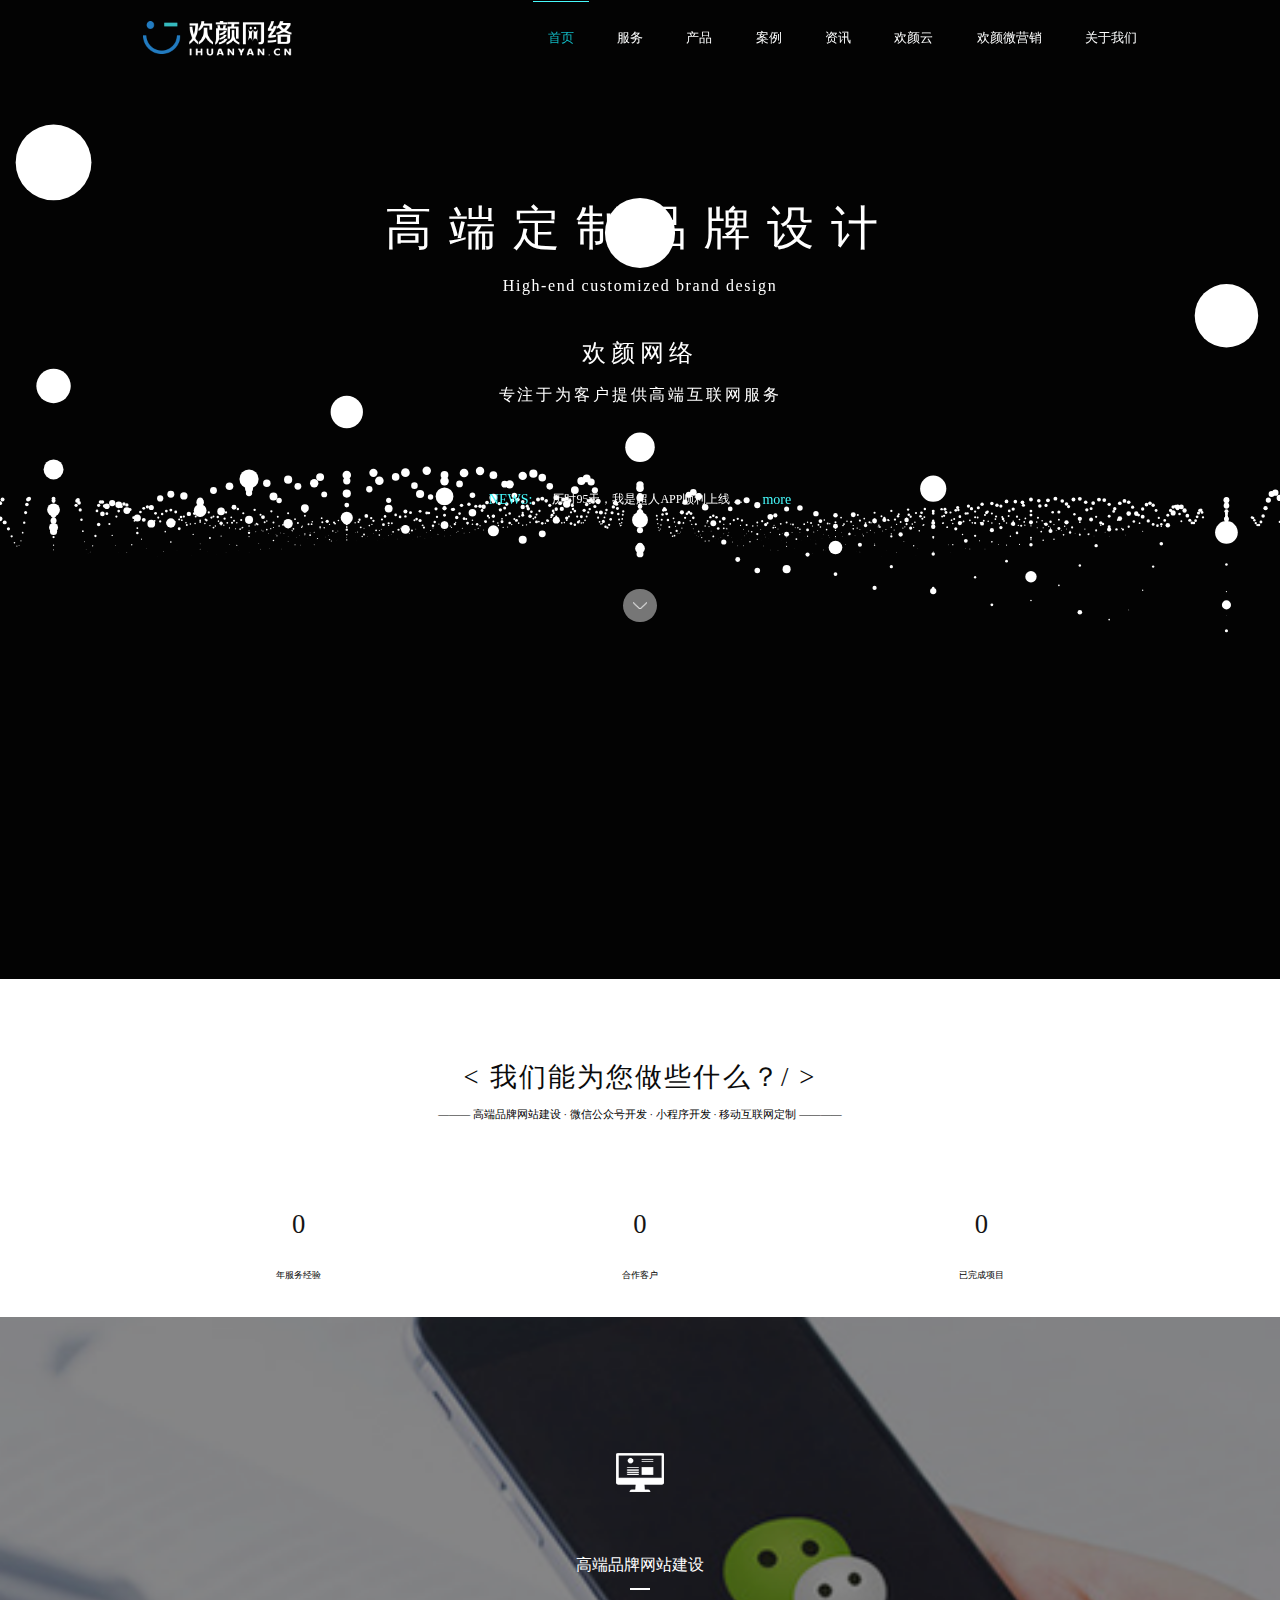
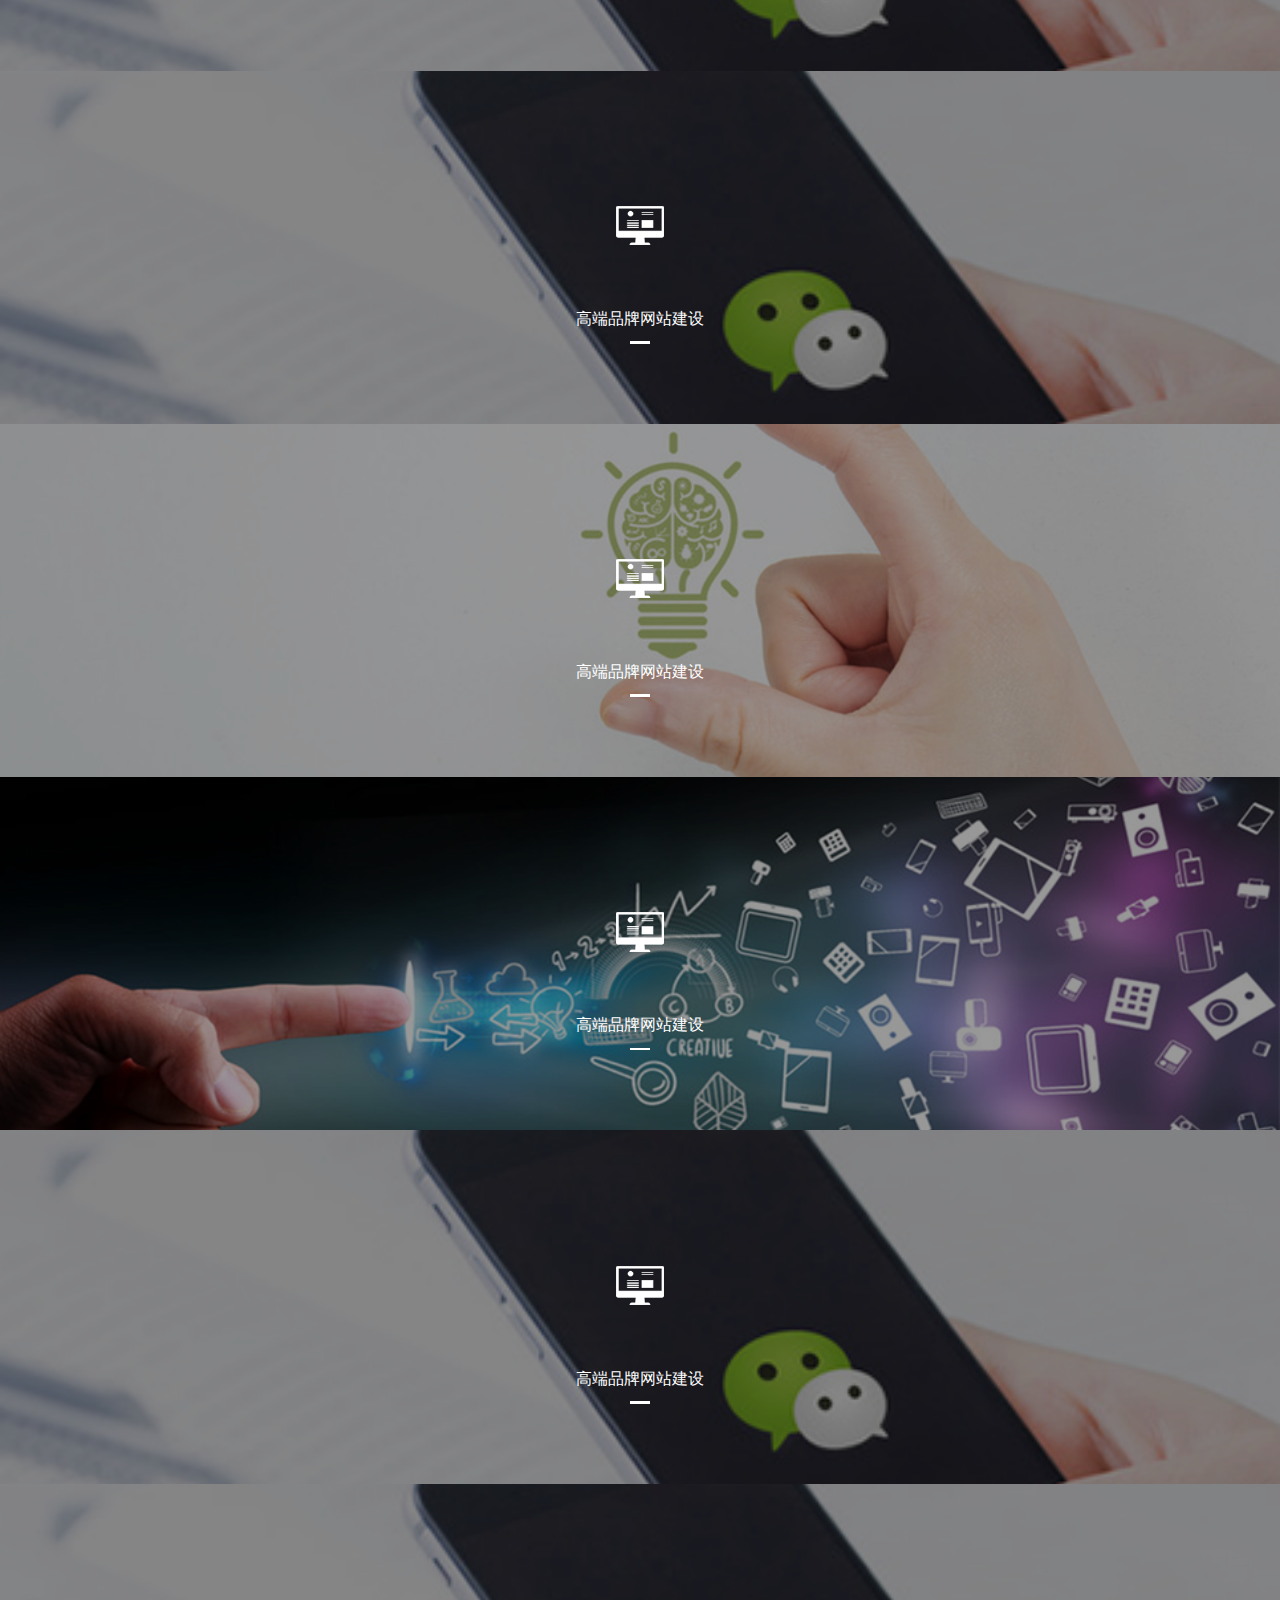
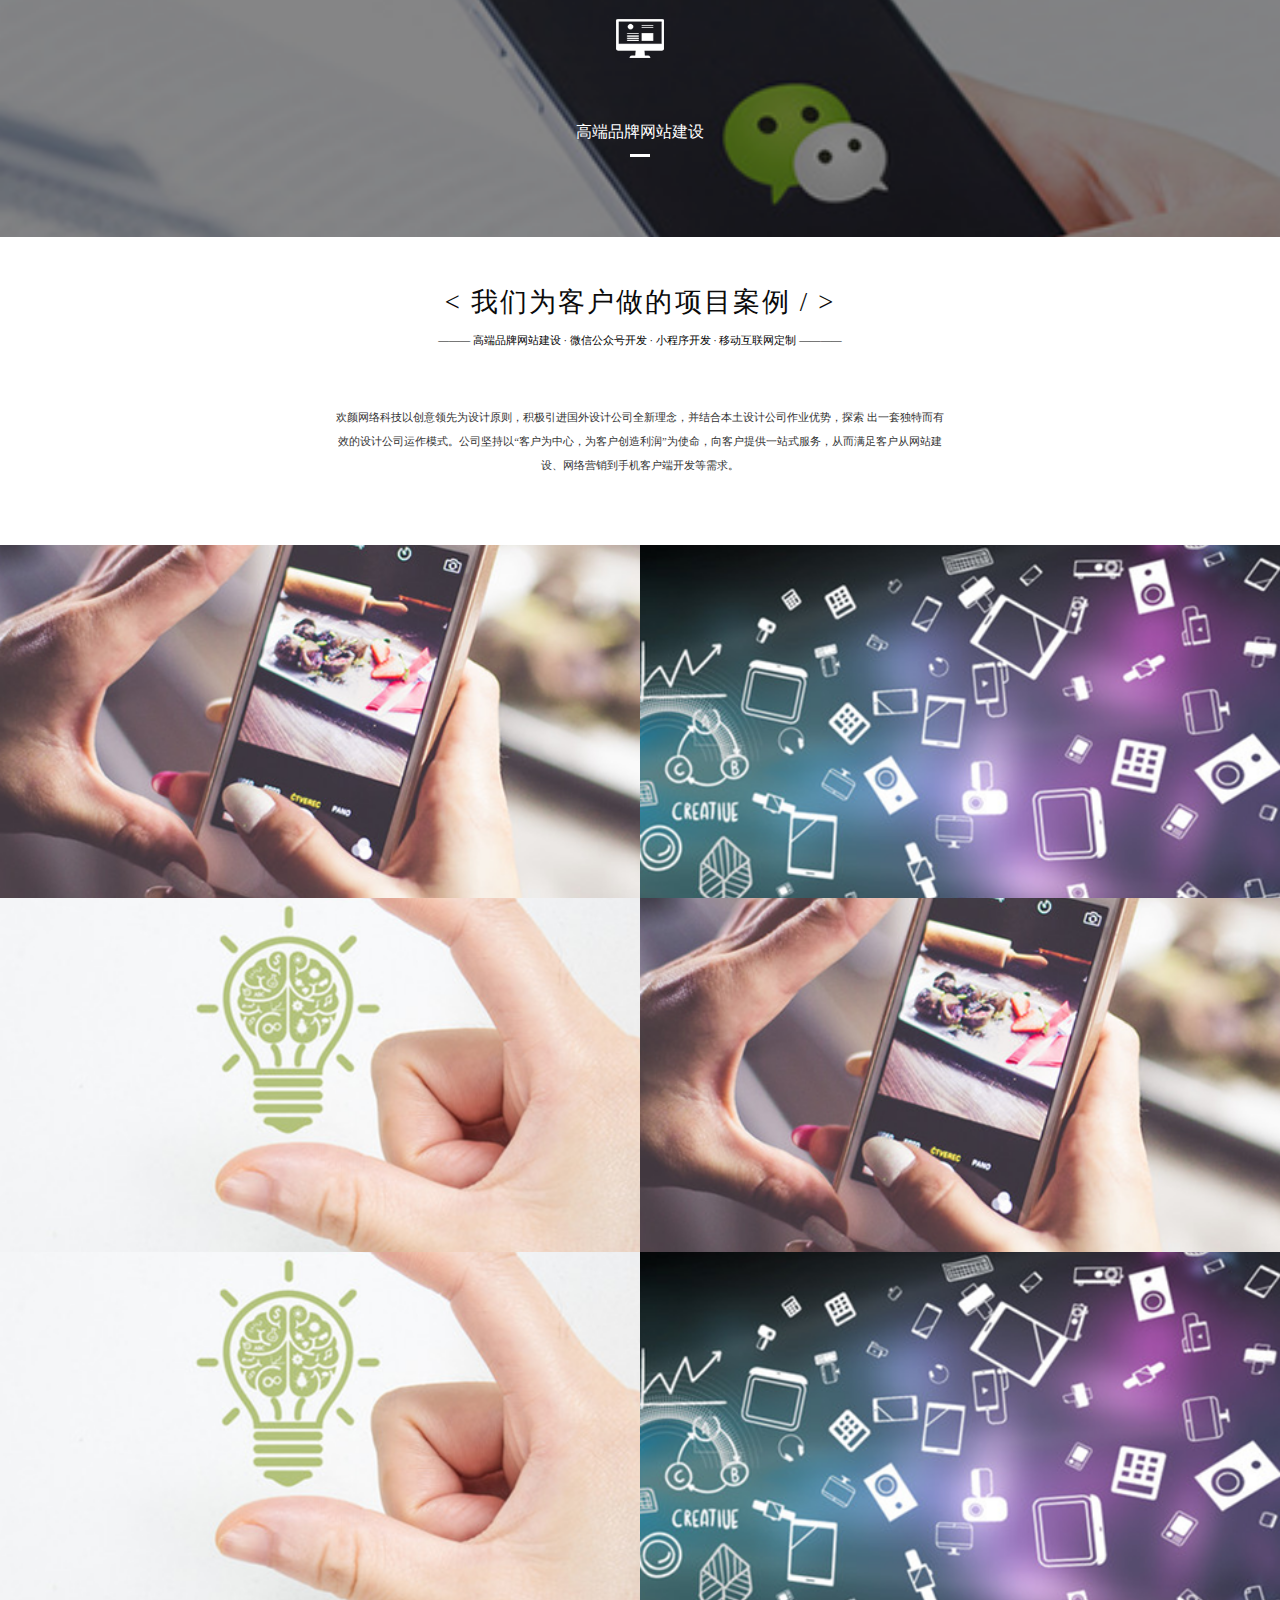
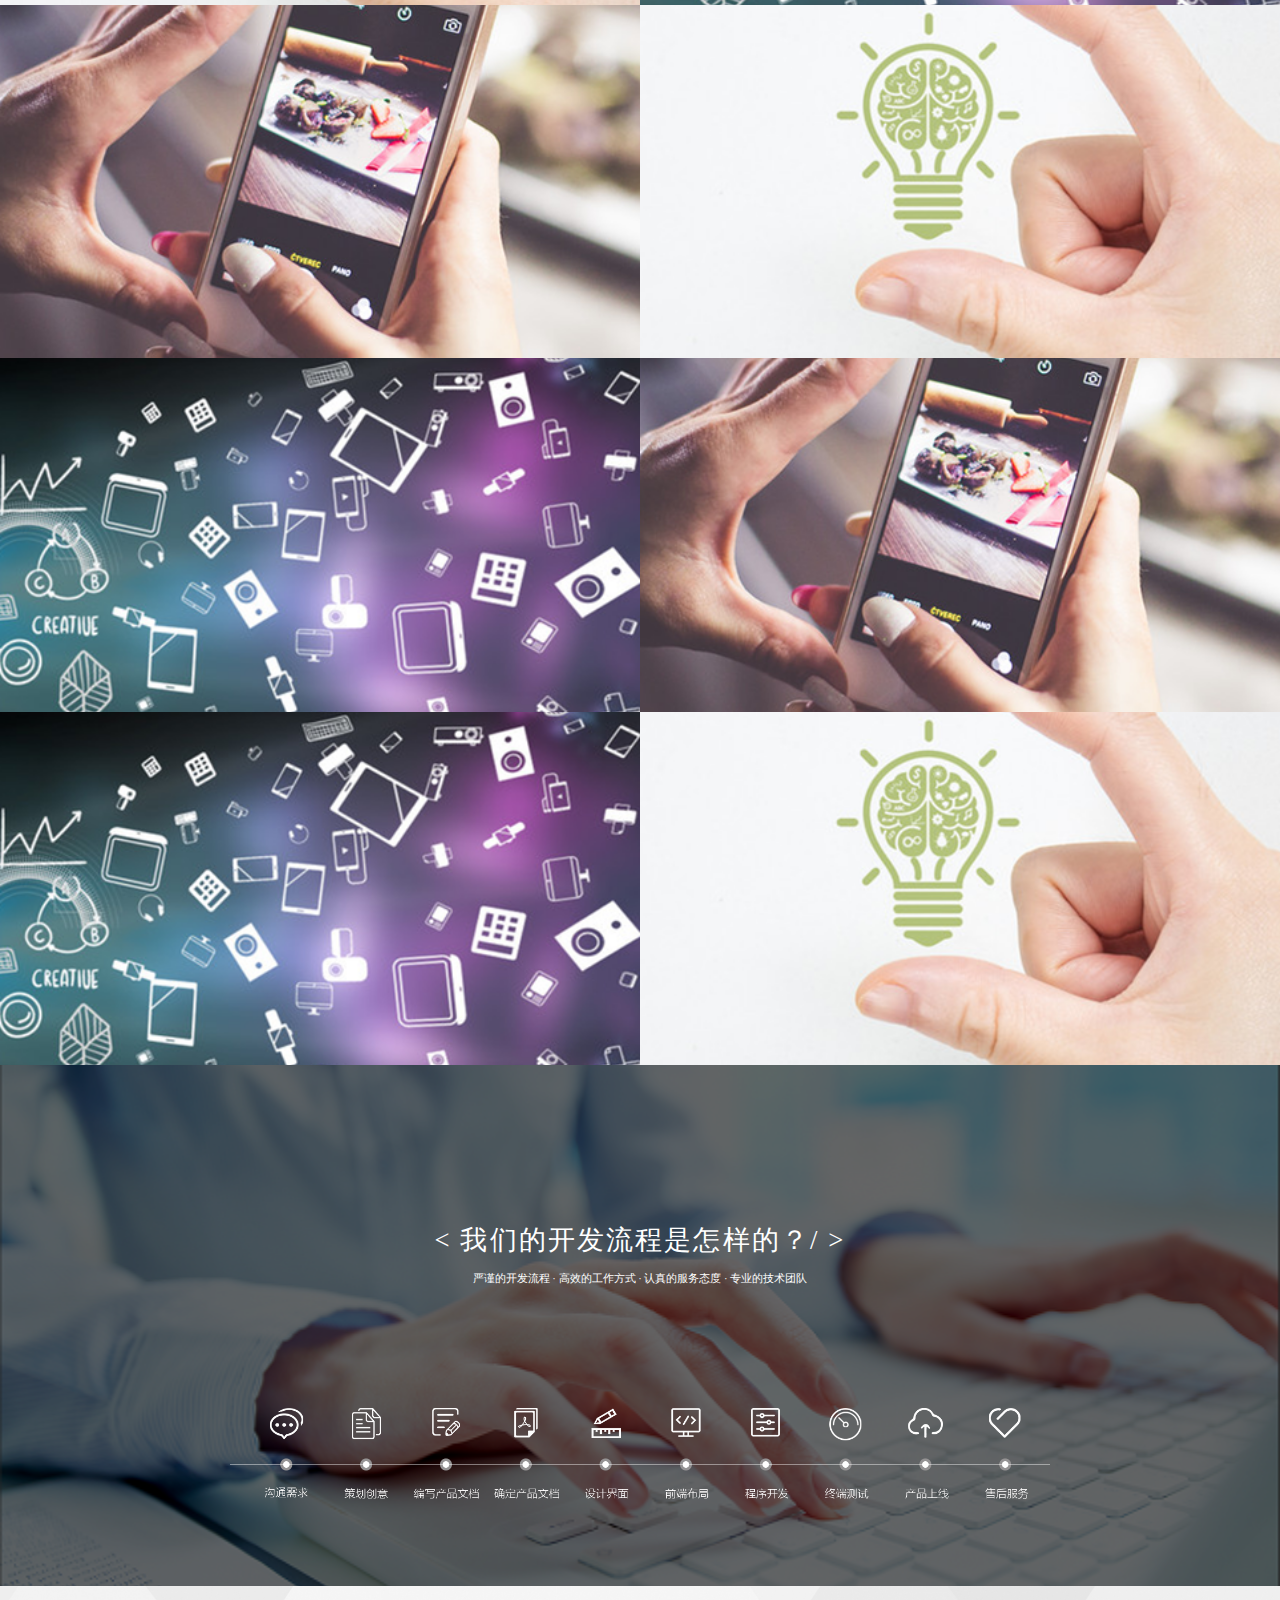
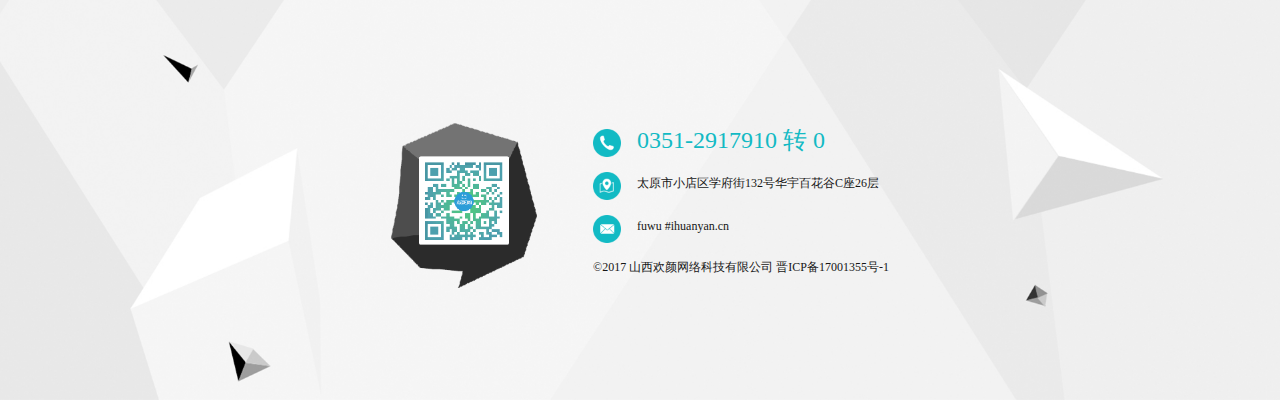
==== index.html @ 373422ed "a" ====
<!DOCTYPE html>
<html lang="en">
<head>
	<meta charset="UTF-8">
	<title>欢颜官网</title>
	<meta name="viewport" content="width=device-width, initial-scale=1">
</head>


	<link rel="stylesheet" href="css/base.css">
	<link rel="stylesheet" href="css/index.css">
    <link rel="stylesheet" href="css/bootstrap.min.css" type="text/css"/>
	<link rel="stylesheet" href="css/common.css">
	<link rel="stylesheet" href="iconfont/iconfont.css">
    <script src="js/zsy.js"></script>
<body>
<header>
			<nav class="navbar">
			  <div class="shaow"></div>
			<div class="container">
			  <div class="container-fluid">
			    <!-- Brand and toggle get grouped for better mobile display -->
			    <div class="navbar-header">
			      <a class="navbar-brand" href="#">
						<img class="media-object" src="images/logo.png" alt="">
			      </a>
			    <div class="menu"></div>
			    </div>

			    <!-- Collect the nav links, forms, and other content for toggling -->
			      <ul class="nav navbar-nav navbar-right">
			         <li class="active">
			          <a href="index.html">
			        	 <p class="lead">首页</p>
			          </a>
			         </li>
			        <li><a href="service.html">
			        	 <p class="lead">服务</p>
			        </a></li>
			        <li><a href="product.html">
			        	 <p class="lead">产品</p>

			        </a></li>
			        <li><a href="case.html">
			        	 <p class="lead">案例</p>

			        </a></li>
			        <li><a href="news.html">
			        	 <p class="lead">资讯</p>
			        </a></li>
			        <li><a href="about.html">
			        	 <p class="lead">欢颜云</p>
			        </a></li>
			        <li><a href="about.html">
			        	 <p class="lead">欢颜微营销</p>
			        </a></li>
			         <li><a href="about.html">
			        	 <p class="lead">关于我们</p>
			        </a></li>
			        <li class="search">
                       <form class="navbar-form navbar-left">
					         <div class="form-group">
					            <input type="text" class="form-control">
					         </div>
					         <button class="search_logo icon-sousuo iconfont"></button> 
					   </form>

			        </li>
			       
			      </ul>

			    </div><!-- /.navbar-collapse -->
			  </div><!-- /.container-fluid -->


			</nav>

</header>

<div class="banner" id="banner" style="position: relative;">

<div class="con" style="position: absolute;width: 100%;height: 100%;z-index: 999">


		<div class="container">
		      <h1  class="tab-h1">高端定制品牌设计</h1>
		      <h3>High-end customized brand design</h3>
		      <h4>欢颜网络</h4>
		      <h5>专注于为客户提供高端互联网服务</h5>
		       <div class="" id="demo" style="display:flex; justify-content: center;align-items: center;">
		                <div style="color:#46fafc;margin-right: 0.3rem">NEWS:</div>
                        <div id="demo1">
                            <ul id="express">
                                <li></a>历时95天，我是超人APP顺利上线 ...</li>
                                <li></a>历时95天，我是超人APP顺利上线 ...</li>
                                <li></a>历时95天，我是超人APP顺利上线 ...</li>
                                <li></a>历时95天，我是超人APP顺利上线 ...</li>
                            </ul>
                        </div>
                          <div style="color:#46fafc;margin-left: 0.3rem">more</div>
                </div>
                <div class="down">
                    <div class="down_con"></div>
                    <a href=""></a>
                </div>

		</div>
</div>
</div>



<div class="doing">
   <div class="container">
        <h1>< 我们能为您做些什么？/ ></h1>
        <p>———   高端品牌网站建设  ·  微信公众号开发  ·  小程序开发  ·  移动互联网定制   ————</p>
        <div class="account">
		        <div class="row">
					  <div class="col-sm-6 col-md-4">
					    <div class="thumbnail">
					      <div class="caption">
					        <h3 class="sgq-shuzi1">0</h3>
					        <p style="padding: 0">年服务经验</p>                          
					      </div>
					    </div>
					  </div>
					   <div class="col-sm-6 col-md-4">
					    <div class="thumbnail">
					      <div class="caption">
					        <h3 class="sgq-shuzi2">0</h3>
					        <p style="padding: 0">合作客户</p>
					      </div>
					    </div>
					  </div>
					   <div class="col-sm-6 col-md-4">
					    <div class="thumbnail">
					      <div class="caption">
					        <h3 class="sgq-shuzi3">0</h3>
					        <p style="padding: 0">已完成项目</p>
					      </div>
					    </div>
					  </div>
				</div>
		</div>
   </div>
</div>


<div class="case">
	
         <div class="row">
		     <div class="col-md-3" style="background: url('images/case.png')center/cover no-repeat">
		    <a href="javascript:;" class="thumbnail">
		        <div class="display">
		        <div class="pic"></div>
		        <h3>高端品牌网站建设</h3>
		        <div class="border"></div>
				<p>从专业的角度将网站的个性、创意、品牌准确的传达给受众拒绝模版式网站开发，扩大企业影响力</p>
				<div class="more">more</div>
				<div class="more_down"></div>
		        </div>
		        
		    </a>
		  </div>
		  <div class="col-md-3" style="background: url('images/case.png')center/cover no-repeat">
		    <a href="#" class="thumbnail">
		        <div class="display">

		     <div class="pic"></div>
		        <h3>高端品牌网站建设</h3>
		        <div class="border"></div>
		        <p>从专业的角度将网站的个性、创意、品牌准确的传达给受众拒绝模版式网站开发，扩大企业影响力</p>
		        <div class="more">more</div>
		          <div class="more_down"></div>
		          </div>
		    </a>
		  </div>
		  <div class="col-md-3" style="background: url('images/doing.png')center/cover no-repeat">
		    <a href="javascript:;" class="thumbnail">
		        <div class="display">

		     <div class="pic"></div>
		        <h3>高端品牌网站建设</h3>
		        <div class="border"></div>
		        <p>从专业的角度将网站的个性、创意、品牌准确的传达给受众拒绝模版式网站开发，扩大企业影响力</p>
		        <div class="more">more</div>
		          <div class="more_down"></div>
		          </div>
		    </a>
		  </div>
		   <div class="col-md-3" style="background: url('images/star.png')center/cover no-repeat">
		    <a href="javascript:;" class="thumbnail">
		        <div class="display">

		     <div class="pic"></div>
		        <h3>高端品牌网站建设</h3>
		        <div class="border"></div>
		        <p>从专业的角度将网站的个性、创意、品牌准确的传达给受众拒绝模版式网站开发，扩大企业影响力</p>
		        <div class="more">more</div>
		          <div class="more_down"></div>
		          </div>
		    </a>
		  </div>
		   <div class="col-md-3" style="background: url('images/case.png')center/cover no-repeat">
		    <a href="javascript:;" class="thumbnail">
		        <div class="display">

		     <div class="pic"></div>
		        <h3>高端品牌网站建设</h3>
		        <div class="border"></div>
		        <p>从专业的角度将网站的个性、创意、品牌准确的传达给受众拒绝模版式网站开发，扩大企业影响力</p>
		        <div class="more">more</div>
		         <div class="more_down"></div>
		         </div>
		    </a>
		  </div>
		   <div class="col-md-3" style="background: url('images/case.png')center/cover no-repeat">
		    <a href="javascript:;" class="thumbnail">
		        <div class="display">

		     <div class="pic"></div>
		        <h3>高端品牌网站建设</h3>
		        <div class="border"></div>
		        <p>从专业的角度将网站的个性、创意、品牌准确的传达给受众拒绝模版式网站开发，扩大企业影响力</p>
		        <div class="more">more</div>
		        <div class="more_down"></div>
		        </div>
		    </a>
		  </div>
		     
		</div>

</div>


<div class="case project">
         <div class="container">
                <h1>< 我们为客户做的项目案例 / ></h1>
		        <p>———   高端品牌网站建设  ·  微信公众号开发  ·  小程序开发  ·  移动互联网定制   ————</p>
		        <p style="width:50%;margin: 0 auto;">欢颜网络科技以创意领先为设计原则，积极引进国外设计公司全新理念，并结合本土设计公司作业优势，探索
		出一套独特而有效的设计公司运作模式。公司坚持以“客户为中心，为客户创造利润”为使命，向客户提供一站式服务，从而满足客户从网站建设、网络营销到手机客户端开发等需求。</p>

         </div>
         
	
         <div class="row">
		     <div class="col-md-3" style="background: url('images/project1.png')center/cover no-repeat">
		    <a href="#" class="thumbnail">
		      
		    </a>
		  </div>
		  <div class="col-md-3" style="background: url('images/stars.png')center/cover no-repeat">
		    <a href="#" class="thumbnail">
		      
		    </a>
		  </div>
		  <div class="col-md-3" style="background: url('images/project2.png')center/cover no-repeat">
		    <a href="#" class="thumbnail">
		     
		    </a>
		  </div>
		   <div class="col-md-3" style="background: url('images/project1.png')center/cover no-repeat">
		    <a href="#" class="thumbnail">
		     
		    </a>
		  </div>
		   <div class="col-md-3" style="background: url('images/project2.png')center/cover no-repeat">
		    <a href="#" class="thumbnail">
		     
		    </a>
		  </div>
		   <div class="col-md-3" style="background: url('images/stars.png')center/cover no-repeat">
		    <a href="#" class="thumbnail">
		     
		    </a>
		  </div>
		        <div class="col-md-3" style="background: url('images/project1.png')center/cover no-repeat">
		    <a href="#" class="thumbnail">
		    
		    </a>
		  </div>
		     <div class="col-md-3" style="background: url('images/project2.png')center/cover no-repeat">
		    <a href="#" class="thumbnail">
		     
		    </a>
		  </div>
		   <div class="col-md-3" style="background: url('images/stars.png')center/cover no-repeat">
		    <a href="#" class="thumbnail">
		     
		    </a>
		  </div>
		  <div class="col-md-3" style="background: url('images/project1.png')center/cover no-repeat">
		    <a href="#" class="thumbnail">
		    
		    </a>
		  </div>
		  <div class="col-md-3" style="background: url('images/stars.png')center/cover no-repeat">
		    <a href="#" class="thumbnail">
		   
		    </a>
		  </div>
		   <div class="col-md-3" style="background: url('images/project2.png')center/cover no-repeat">
		    <a href="#" class="thumbnail">
		    
		    </a>
		  </div>


		</div>

</div>

<div class="process doing process_main">
   <div class="shaow"></div>
   <div class="container">
                <h1>< 我们的开发流程是怎样的？/ ></h1>
		        <p>严谨的开发流程  ·  高效的工作方式  ·  认真的服务态度  ·  专业的技术团队</p>
		        <img src="images/process_main.png" alt="">

   </div>
</div>

<div class="concact">
		<div class="right">
		      <div class="shaow"></div>
		      <ul>
	              <li class="qq">

	                 <div class="show">
	                 <div class="shaow"></div>
	                 <div class="message">
		                 <p>我是欢颜QQ客服</p>
		                 <button type="button" class="btn btn-default navbar-btn">立即咨询</button>
	                 </div>

	                 </div>

	              </li>
	              <li class="phone">
	                 <div class="show">
	                 <div class="shaow"></div>
	                 <div class="message">

	                 <p>欢迎致电欢颜网络</p>
	                 <p style="color: #37f0fb;">0351-2917910</p>
	                 </div>

	                 </div>

	              </li>
	              <li class="wechat">
                        <div class="show">
                           <div class="shaow"></div>
	                       <div class="message">
	                         <img src="images/foot_code.png" alt="">
                           </div>
	                

	                 </div>
	              </li>
		      </ul>


		</div>

</div>


   <div class="showView">
      <div class="concac_servy">
          <img src="images/servy.png" alt="">
          <div class="close"></div>

      </div>



   </div>

<footer>
  <div class="company">
     <div class="container">
     <ul class="media-list">
			  <li class="media">
			    <div class="media-left">
			      <a href="#">
			        <img class="media-object" src="images/code.png" alt="...">
			      </a>
			    </div>
			    <div class="media-body">
			            <ul class="media-list">
							  <li class="media">
							    <div class="media-left">
							      <a href="#">
							        <img class="media-object" src="images/phone.png" alt="...">
							      </a>
							    </div>
							    <div class="media-body">
							    <h4 class="media-heading phone">0351-2917910 转 0</h4>  
							    </div>
							  </li>
							  <li class="media">
							    <div class="media-left">
							      <a href="#">
							        <img class="media-object" src="images/address.png" alt="...">
							      </a>
							    </div>
							    <div class="media-body">
							    <h4 class="media-heading">太原市小店区学府街132号华宇百花谷C座26层</h4>			     
							    </div>
							  </li>
							  <li class="media">
							    <div class="media-left">
							      <a href="#">
							        <img class="media-object" src="images/email.png" alt="...">
							      </a>
							    </div>
							    <div class="media-body">
							    <h4 class="media-heading">fuwu #ihuanyan.cn</h4> 
							    </div>
							  </li>
							   <li class="media">
							    <div class="media-body">
							    <h4 class="media-heading">©2017 山西欢颜网络科技有限公司 晋ICP备17001355号-1</h4> 
							    </div>
							  </li>
						</ul>
			    </div>
			  </li>
		</ul>



     </div>


  </div>
</footer>
	
</body>
</html>

<script src="js/jquery.js"></script>
<script src="js/index.js"></script>
<script type="text/javascript" src="js/three.min.js"></script>
<script type="text/javascript">
var SEPARATION = 100, AMOUNTX = 50, AMOUNTY = 50;

var container;
var camera, scene, renderer;

var particles, particle, count = 0;

var mouseX = 0, mouseY = 0;

var windowHalfX = window.innerWidth / 2;
var windowHalfY = window.innerHeight / 2;

init();
animate();

function init() {

	container = document.createElement( 'div');
	 container.setAttribute("id", "canvas")
	var banner=document.getElementById('banner');
	banner.appendChild( container );

	camera = new THREE.PerspectiveCamera( 75, window.innerWidth / window.innerHeight, 1, 10000 );
	camera.position.z = 1000;

	scene = new THREE.Scene();

	particles = new Array();

	var PI2 = Math.PI * 2;
	var material = new THREE.ParticleCanvasMaterial( {

		color: 0xffffff,
		program: function ( context ) {

			context.beginPath();
			context.arc( 0, 0, 1, 0, PI2, true );
			context.fill();

		}

	} );

	var i = 0;

	for ( var ix = 0; ix < AMOUNTX; ix ++ ) {

		for ( var iy = 0; iy < AMOUNTY; iy ++ ) {

			particle = particles[ i ++ ] = new THREE.Particle( material );
			particle.position.x = ix * SEPARATION - ( ( AMOUNTX * SEPARATION ) / 2 );
			particle.position.z = iy * SEPARATION - ( ( AMOUNTY * SEPARATION ) / 2 );
			scene.add( particle );

		}

	}

	renderer = new THREE.CanvasRenderer();
	renderer.setSize( window.innerWidth, window.innerHeight );
	container.appendChild( renderer.domElement );

	document.addEventListener( 'mousemove', onDocumentMouseMove, false );
	document.addEventListener( 'touchstart', onDocumentTouchStart, false );
	document.addEventListener( 'touchmove', onDocumentTouchMove, false );

	//

	window.addEventListener( 'resize', onWindowResize, false );

}

function onWindowResize() {

	windowHalfX = window.innerWidth / 2;
	windowHalfY = window.innerHeight / 2;

	camera.aspect = window.innerWidth / window.innerHeight;
	camera.updateProjectionMatrix();

	renderer.setSize( window.innerWidth, window.innerHeight );

}

//

function onDocumentMouseMove( event ) {

	mouseX = event.clientX - windowHalfX;
	mouseY = event.clientY - windowHalfY;

}

function onDocumentTouchStart( event ) {
	if ( event.touches.length === 1 ) {
		event.preventDefault();
		mouseX = event.touches[ 0 ].pageX - windowHalfX;
		mouseY = event.touches[ 0 ].pageY - windowHalfY;

	}

}

function onDocumentTouchMove( event ) {

	if ( event.touches.length === 1 ) {
		event.preventDefault();
		mouseX = event.touches[ 0 ].pageX - windowHalfX;
		mouseY = event.touches[ 0 ].pageY - windowHalfY;
	}
}

function animate() {
	requestAnimationFrame( animate );
	render();
}

function render() {

	camera.position.x += ( mouseX - camera.position.x ) * .05;
	camera.position.y += ( - mouseY - camera.position.y ) * .05;
	camera.lookAt( scene.position );

	var i = 0;

	for ( var ix = 0; ix < AMOUNTX; ix ++ ) {

		for ( var iy = 0; iy < AMOUNTY; iy ++ ) {

			particle = particles[ i++ ];
			particle.position.y = ( Math.sin( ( ix + count ) * 0.3 ) * 50 ) + ( Math.sin( ( iy + count ) * 0.5 ) * 50 );
			particle.scale.x = particle.scale.y = ( Math.sin( ( ix + count ) * 0.3 ) + 1 ) * 2 + ( Math.sin( ( iy + count ) * 0.5 ) + 1 ) * 2;

		}

	}

	renderer.render( scene, camera );

	count += 0.1;

}
</script>
<script>
  $('.col-md-3').on('mouseenter',function(){
      $(this).animate({'paddingTop':'0'});
      $(this).children().addClass('active')
  })
    $('.col-md-3').on('mouseleave',function(){
    $('.col-md-3').stop(true,true)
    $(this).animate({'paddingTop':'1.5rem'});
    $(this).children().removeClass('active')
  })

    $(".concact li").mouseenter(function(){
    	$(this).children().addClass('hover');
    })
     $(".concact li").mouseleave(function(){
    	$(this).children().removeClass('hover');
    })
     $('.close').on('click',function(){
     	$('.showView').css({display:'none'});
     	$('.concact').css({display:'block'})
     })

      var flag=true;
    window.onscroll=function(){
        var obj=document.body||document.documentElement;
        if(flag){
            var height=$('.account .row').position().top;
            if(obj.scrollTop>=height-900){
                flag=false;
                go();
                $('.showView').css({display:'block'})
            }
        }
        
    }
    function go(){
        var shuziobj1=document.querySelector(".sgq-shuzi1");
        var num1=2600;
        var time1=25;
        var cnum1=0;

        var shuziobj2=document.querySelector(".sgq-shuzi2");
        var num2=520;
        var time2=25;
        var cnum2=0;

        var shuziobj3=document.querySelector(".sgq-shuzi3");
        var num3=667;
        var time3=25;
        var cnum3=0;

        zengzhang(num1,time1,cnum1,shuziobj1);
        zengzhang(num2,time2,cnum2,shuziobj2);
        zengzhang(num3,time3,cnum3,shuziobj3);
        function zengzhang(num,time,cnum,shuziobj){
            
            var steep1=Math.floor(num/time);
            shuziobj.innerHTML=cnum;
            var t=setInterval(function(){
                cnum+=steep1;
                if(cnum>=num){
                    cnum=num;
                    clearInterval(t);
                }
                shuziobj.innerHTML=cnum;
            },100);
        }
        }
</script>
---- css/base.css ----
@charset "UTF-8";
*{
  box-sizing: border-box;
}
.container{
  padding-left: 0!important;
  padding-right: 0!important;

}

.weui-cells{
  position: initial;
}
/*@media screen and (min-width: 320px) {*/
  /*html {*/
    /*font-size: 42.66667px; } }*/

/*@media screen and (min-width: 360px) {*/
  /*html {*/
    /*font-size: 48px; } }*/

/*@media screen and (min-width: 375px) {*/
  /*html {*/
    /*font-size: 50px; } }*/

/*@media screen and (min-width: 384px) {*/
  /*html {*/
    /*font-size: 51.2px; } }*/

/*@media screen and (min-width: 412px) {*/
  /*html {*/
    /*font-size: 54.93333px; } }*/

/*@media screen and (min-width: 414px) {*/
  /*html {*/
    /*font-size: 55.2px; } }*/

/*@media screen and (min-width: 600px) {*/
  /*html {*/
    /*font-size: 80px; } }*/

/*@media screen and (min-width: 640px) {*/
  /*html {*/
    /*font-size: 85.33333px; } }*/

/*@media screen and (min-width: 680px) {*/
  /*html {*/
    /*font-size: 90.66667px; } }*/

/*@media screen and (min-width: 750px) {*/
  /*html {*/
    /*font-size: 100px; } }*/

html, body, div, span, applet, object, iframe, h1, h2, h3, h4, h5, h6, p, blockquote,
pre, a, abbr, acronym, address, big, cite, code, del, dfn, em, img, ins, kbd, q, s,
samp, small, strike, strong, sub, sup, tt, var, b, u, i, center, dl, dt, dd,
ol,
ul,
li,
fieldset,
form,
label,
legend,
table,
caption,
tbody,
tfoot,
thead,
tr,
th,
td,
article,
aside,
canvas, details,
embed,
figure,
figcaption,
footer,
header,
menu,
nav,
output,
ruby,
section,
summary,
time,
mark,
audio,
video,
input {
  margin: 0;
  padding: 0;
  border: 0;
  font-weight: normal;
  vertical-align: baseline;
  font-style: normal; }

article,
aside,
details,
figcaption,
figure,
footer,
header,
menu,
nav,
section {
  display: block; }

blockquote,
q {
  quotes: none; }

blockquote:before,
blockquote:after,
q:before,
q:after {
  content: none; }

table {
  border-collapse: collapse;
  border-spacing: 0; }

a {
  color: #7e8c8d;
  text-decoration: none; }

li {
  list-style: none; }

::-webkit-scrollbar {
  width: 5px;
  height: 5px; }

::-webkit-scrollbar-track-piece {
  background-color: rgba(0, 0, 0, 0.2); }

::-webkit-scrollbar-thumb:vertical {
  height: 5px;
  background-color: rgba(125, 125, 125, 0.7); }

::-webkit-scrollbar-thumb:horizontal {
  width: 5px;
  background-color: rgba(125, 125, 125, 0.7); }

a,
button,
input {
  -webkit-tap-highlight-color: rgba(255, 0, 0, 0); }

html,
body {
  width: 100%;
  height: 100vh; }

body {
  font-size: 16px;
  line-height: 1;
  font-family:"Microsoft YaHei"!important;
  background-color: #efeff4;}

.container {
  padding: 0 .24rem; }
---- css/index.css ----
#canvas {
  position: relative;
  z-index: 1; }

.banner {
  padding-top: 1.1rem;
  width: 100%;
  background-color: #030303; }
  .banner h1 {
    font-size: 0.7rem;
    line-height: 0.37;
    letter-spacing: 0.25rem;
    text-align: center;
    color: #ffffff;
    margin-top: 2.2rem; }
  .banner h3 {
    font-size: 0.24rem;
    line-height: 1.08;
    letter-spacing: 0.024rem;
    text-align: center;
    color: #ffffff;
    margin-top: 0.6rem; }
  .banner h4 {
    font-size: 0.36rem;
    line-height: 0.72;
    letter-spacing: 0.072rem;
    text-align: center;
    color: #ffffff;
    margin-top: 0.76rem; }
  .banner h5 {
    font-size: 0.24rem;
    line-height: 1.08;
    letter-spacing: 0.043rem;
    text-align: center;
    color: #ffffff;
    margin-top: 0.36rem; }
  .banner #demo {
    margin-top: 1rem; }
  .banner #demo1 {
    overflow: hidden;
    height: 0.88rem;
    line-height: 0.88rem;
    color: #fff; }
    .banner #demo1 li {
      display: flex;
      justify-content: center;
      font-size: 0.18rem;
      font-weight: 300;
      text-align: left;
      color: #ffffff; }
    .banner #demo1 a {
      font-size: 0.22rem;
      color: #46fafc;
      text-decoration: none;
      margin: 0 0.1rem 0 0.3rem; }
    .banner #demo1 .new {
      font-size: 0.2rem;
      font-weight: normal;
      color: #46fafc; }
  .banner .down {
    width: 0.5rem;
    height: 0.5rem;
    position: relative;
    margin: 0.9rem auto 0.6rem;
    display: flex;
    justify-content: center;
    align-items: center; }
    .banner .down .down_con {
      width: 100%;
      height: 100%;
      border-radius: 50%;
      opacity: 0.46;
      background-color: #ffffff;
      position: absolute;
      top: 0;
      left: 0; }
    .banner .down a {
      width: 0.2rem;
      height: 0.1rem;
      display: block;
      background: url("../images/more.png") center/cover no-repeat;
      z-index: 1111; }

.doing {
  width: 100%; }
  .doing .container {
    padding-top: 1.04rem; }
    .doing .container h1 {
      font-family: "Microsoft YaHei";
      font-size: 0.40rem;
      line-height: 0.65;
      letter-spacing: 0.032rem;
      text-align: center;
      color: #0b0b0b;
      font-weight: normal; }
    .doing .container p {
      font-size: 0.16rem;
      font-weight: 300;
      line-height: 1.62;
      text-align: center;
      color: #000000;
      margin-top: 0.3rem; }
  .doing .account {
    margin-top: 1.2rem;
    display: flex;
    justify-content: center; }
    .doing .account .row {
      width: 100%;
      display: flex;
      justify-content: center; }
    .doing .account .thumbnail {
      border: 0; }
      .doing .account .thumbnail p, .doing .account .thumbnail h3 {
        margin: 0; }
      .doing .account .thumbnail h3 {
        font-size: 0.4rem;
        line-height: 0.65;
        text-align: center;
        color: #161515; }
      .doing .account .thumbnail p {
        font-size: 0.14rem;
        font-weight: 300;
        line-height: 1.85;
        text-align: center;
        color: #000000;
        margin-top: 0.5rem; }

.case {
  width: 100%; }
  .case .row {
    margin: 0; }
  .case .thumbnail {
    padding: 0;
    border: 0;
    border-radius: 0;
    margin: 0;
    background: none;
    text-decoration: none;
    display: flex;
    flex-direction: column;
    align-items: center;
    justify-content: space-between;
    overflow: hidden;
    box-sizing: border-box;
    padding: 0.53rem 0.6rem !important;
    position: relative;
    min-height: 3rem; }
    .case .thumbnail .display {
      padding: 0;
      border: 0;
      border-radius: 0;
      margin: 0;
      background: none;
      text-decoration: none;
      display: flex;
      flex-direction: column;
      align-items: center;
      justify-content: space-between;
      overflow: hidden;
      box-sizing: border-box;
      padding: 0.53rem 0.6rem !important; }
    .case .thumbnail p {
      text-align: center;
      font-size: 0.14rem;
      line-height: 1.86;
      text-align: center;
      color: #fefefe;
      margin-bottom: 0.68rem; }
    .case .thumbnail h3 {
      margin-bottom: 0.21rem;
      font-size: 0.24rem;
      line-height: 1.08;
      text-align: center;
      color: #ffffff; }
    .case .thumbnail .pic {
      width: 0.71rem;
      height: 0.59rem;
      margin-bottom: 0.67rem;
      background: url("../images/computer.png") center/cover no-repeat; }
    .case .thumbnail .border {
      width: 0.3rem;
      height: 0.04rem;
      background: #fff;
      margin-bottom: 0.44rem; }
    .case .thumbnail .more {
      font-size: 0.14rem;
      line-height: 1.85;
      text-align: center;
      color: #ffffff;
      text-transform: uppercase; }
    .case .thumbnail .more_down {
      width: 0.84rem;
      height: 0.1rem;
      background-color: #fefcfc;
      background: url("../images/more.png") center/contain no-repeat;
      margin-top: 0.16rem; }
    .case .thumbnail .display {
      position: absolute;
      top: 0; }
  .case .thumbnail.active {
    overflow: visible; }
  .case .col-md-3 {
    margin: 0;
    padding: 0;
    min-height: 5.3rem;
    padding-top: 1.5rem; }

.project .col-md-3 {
  margin: 0;
  padding: 0;
  padding-top: 0 !important; }

.project .thumbnail {
  height: 4.55rem; }

.project h1 {
  font-family: "Microsoft YaHei";
  font-size: 0.40rem;
  line-height: 0.65;
  letter-spacing: 0.032rem;
  text-align: center;
  color: #0b0b0b;
  font-weight: normal;
  margin-top: 0.86rem; }

.project p:nth-child(2) {
  font-size: 0.16rem;
  font-weight: 300;
  line-height: 1.62;
  text-align: center;
  color: #000000;
  margin-top: 0.3rem;
  margin-bottom: 0.86rem; }

.project p:nth-child(3) {
  font-size: 0.16rem;
  line-height: 2.25;
  text-align: center;
  color: #333333;
  margin-bottom: 1.11rem; }

.process {
  width: 100%;
  position: relative;
  background: url("../images/process.png") center/cover no-repeat; }
  .process .shaow {
    position: absolute;
    width: 100%;
    height: 100%;
    left: 0;
    top: 0;
    background: #000;
    opacity: 0.6;
    z-index: 1; }
  .process .container {
    position: relative;
    z-index: 2; }
  .process h1 {
    margin-top: 1.47rem;
    color: #fff !important; }
  .process p {
    margin-top: 1rem;
    margin-bottom: 1.82rem;
    color: #fff !important; }

.process_main {
  padding-bottom: 1.3rem; }
  .process_main img {
    width: 80%;
    margin: 0 auto;
    display: block; }

.concact {
  display: none;
  position: fixed;
  right: 0;
  top: 50%;
  margin-top: -1.25rem;
  z-index: 9999999999; }
  .concact .right {
    width: 0.5rem;
    position: relative;
    height: 2.52rem; }
  .concact .shaow {
    width: 100%;
    height: 100%;
    background-color: #000000;
    opacity: 0.6;
    border-radius: 0.08rem;
    position: absolute;
    z-index: 1; }
  .concact .qq, .concact .wechat, .concact .phone {
    width: 100% !important;
    position: relative; }
    .concact .qq .show, .concact .wechat .show, .concact .phone .show {
      display: none !important;
      width: auto;
      position: absolute;
      right: 0.5rem;
      color: #fff; }
      .concact .qq .show.hover, .concact .wechat .show.hover, .concact .phone .show.hover {
        display: block !important; }
    .concact .qq .message, .concact .wechat .message, .concact .phone .message {
      position: relative;
      padding: 0.2rem 0.18rem 0.18rem 0.18rem;
      box-sizing: border-box;
      z-index: 2;
      width: auto !important; }
      .concact .qq .message p, .concact .wechat .message p, .concact .phone .message p {
        min-width: 1.5rem; }
      .concact .qq .message img, .concact .wechat .message img, .concact .phone .message img {
        width: 1.16rem !important; }
    .concact .qq button, .concact .wechat button, .concact .phone button {
      background-color: #12bac4;
      color: #fff;
      border: none; }
    .concact .qq .btn-default.active.focus, .concact .qq .btn-default.active:focus, .concact .qq .btn-default.active:hover, .concact .qq .btn-default:active.focus, .concact .qq .btn-default:active:focus, .concact .qq .btn-default:active:hover, .concact .qq .open > .dropdown-toggle.btn-default.focus, .concact .qq .open > .dropdown-toggle.btn-default:focus, .concact .qq .open > .dropdown-toggle.btn-default:hover, .concact .wechat .btn-default.active.focus, .concact .wechat .btn-default.active:focus, .concact .wechat .btn-default.active:hover, .concact .wechat .btn-default:active.focus, .concact .wechat .btn-default:active:focus, .concact .wechat .btn-default:active:hover, .concact .wechat .open > .dropdown-toggle.btn-default.focus, .concact .wechat .open > .dropdown-toggle.btn-default:focus, .concact .wechat .open > .dropdown-toggle.btn-default:hover, .concact .phone .btn-default.active.focus, .concact .phone .btn-default.active:focus, .concact .phone .btn-default.active:hover, .concact .phone .btn-default:active.focus, .concact .phone .btn-default:active:focus, .concact .phone .btn-default:active:hover, .concact .phone .open > .dropdown-toggle.btn-default.focus, .concact .phone .open > .dropdown-toggle.btn-default:focus, .concact .phone .open > .dropdown-toggle.btn-default:hover {
      background-color: #12bac4;
      color: #fff;
      border: none; }
  .concact .qq {
    width: 0.28rem;
    height: 0.3rem;
    background: url("../images/qq.png") center/contain no-repeat; }
  .concact .phone {
    width: 0.27rem;
    height: 0.3rem;
    background: url("../images/call.png") center/contain no-repeat; }
  .concact .wechat {
    width: 0.31rem;
    height: 0.25rem;
    background: url("../images/wechat.png") center/contain no-repeat; }
  .concact ul {
    position: relative;
    z-index: 2;
    width: 100%;
    height: 100%;
    display: flex;
    flex-direction: column;
    justify-content: space-around;
    align-items: center; }

.showView {
  width: 5rem;
  height: 3.6rem;
  position: fixed;
  right: 2.7rem;
  bottom: 2rem;
  z-index: 9999;
  display: none; }
  .showView .concac_servy {
    width: 100%;
    height: 100%;
    position: relative; }
    .showView .concac_servy img {
      width: 100%;
      height: 100%;
      position: absolute; }
  .showView .close {
    width: 0.5rem;
    height: 0.5rem;
    position: absolute;
    top: 0.5rem;
    right: 0.1rem;
    color: rgba(105, 104, 104, 0.99);
    z-index: 99999; }

@media (min-width: 300px) {
  .container {
    width: 100%; }
  .case .col-md-3 {
    min-height: 7.3rem; }
  .case .thumbnail {
    min-height: 4rem; }
  .project .container p:nth-child(2), .doing .container p:nth-child(2) {
    padding: 0 0.24rem; }
  .project .container p:nth-child(3) {
    width: 90% !important;
    margin: 0 auto;
    margin-bottom: 1rem !important; }
  button {
    padding: 0.1rem 0.3rem; } }

@media (min-width: 768px) {
  .container {
    width: 775px; }
  .navbar-nav {
    display: block; }
  .case .col-md-3 {
    min-height: 5.3rem; }
  .case .thumbnail {
    min-height: 3rem; }
  .project .container p:nth-child(3) {
    width: 60% !important;
    margin: 0 auto;
    margin-bottom: 1rem !important; }
  .col-md-3:nth-child(3) {
    width: 100% !important; }
  .col-md-3:nth-child(4) {
    width: 100% !important; } }

@media (min-width: 1024px) {
  .container {
    width: 1024px; }
  .case .col-md-3 {
    min-height: 5.3rem; }
  .case .thumbnail {
    min-height: 3rem; }
  .col-md-3 {
    width: 100% !important; }
  .col-md-3:nth-child(3) {
    width: 100% !important; }
  .col-md-3:nth-child(4) {
    width: 100% !important; }
  .project .col-md-3 {
    width: 50% !important; } }

@media (min-width: 1638px) {
  .container {
    width: 1638px; }
  .case .col-md-3 {
    min-height: 5.3rem; }
  .case .thumbnail {
    min-height: 3rem; }
  .col-md-3 {
    width: 25% !important; }
  .case .col-md-3:nth-child(3) {
    width: 50% !important; }
  .case .col-md-3:nth-child(4) {
    width: 50% !important; }
  .project .col-md-3 {
    width: 25% !important; }
  .project .col-md-3:nth-child(3) {
    width: 25% !important; }
  .project .col-md-3:nth-child(4) {
    width: 25% !important; } }
---- css/common.css ----
header {
  width: 100%;
  position: fixed;
  top: 0;
  left: 0;
  z-index: 11111; }

.navbar-nav {
  display: none; }

.navbar-nav.toggle {
  display: block; }

.menu {
  width: 1rem;
  height: 1rem;
  background: url("../images/menu.png") center/cover no-repeat;
  float: right;
  margin-top: 0.5rem;
  margin-right: 0.8rem;
  display: block; }

.navbar {
  margin-bottom: 0;
  position: relative; }
  .navbar .shaow {
    background-color: #030303;
    opacity: 0.6;
    position: absolute;
    top: 0;
    left: 0;
    width: 100%;
    height: 100%;
    z-index: -1; }

.lead {
  font-size: 0.2rem; }

.navbar-form {
  display: flex;
  align-items: flex-start; }

.search_logo {
  width: 0.6rem;
  height: 0.6rem;
  color: #fff;
  background: none;
  outline: normal;
  border: none;
  margin-top: -0.1rem; }

.icon-sousuo:before {
  font-size: 0.3rem; }

.nav > li > a {
  font-size: 0.2rem;
  font-weight: 300;
  text-align: left;
  color: #feffff;
  border-top: 0.02rem solid #030303;
  padding-top: 0.4rem; }

.navbar-brand {
  padding-top: 0.3rem !important; }

.nav > li > a:focus, .nav > li > a:hover, .nav > li.active a {
  background: none;
  color: #12bac4;
  border-top: 0.02rem solid #46fafc; }

.nav > li {
  margin-left: 0.2rem; }

.navbar .media-object {
  width: 4.23rem;
  padding-top: 0.2rem; }

.navbar-brand {
  padding-top: 0.4rem; }

.company {
  width: 100%;
  background: url("../images/foot.png") center/cover no-repeat;
  padding-top: 2.06rem;
  padding-bottom: 1.54rem; }
  .company .container .media-list:nth-child(1) {
    display: flex;
    justify-content: center; }
  .company .media-body {
    width: auto !important; }
  .company .media-body, .company .media-left, .company .media-right {
    display: table-cell;
    vertical-align: middle; }
  .company .container .media-list .media-list {
    display: flex;
    flex-direction: column;
    margin-left: 0.69rem; }
    .company .container .media-list .media-list .media-left {
      padding-right: 0.24rem; }
  .company .media-heading {
    font-size: 0.18rem;
    font-weight: 300;
    line-height: 1.56;
    text-align: left;
    color: #161616;
    font-family: "Microsoft YaHei"; }
  .company .phone {
    font-size: 0.36rem;
    line-height: 0.78;
    text-align: left;
    color: #12bac4;
    font-family: "Microsoft YaHei"; }
  .company .container:nth-child(1) .media-list img {
    width: 2.19rem;
    height: 2.47rem; }
  .company .media-body img {
    width: 0.42rem !important;
    height: 0.42rem !important; }

.search {
  display: none !important;
  padding-top: 0.3rem; }
  .search input {
    background: none;
    width: 2.49rem;
    height: 0.36rem;
    border-radius: 0.04rem;
    border: solid 0.01rem #ffffff;
    color: #fff; }

.search_logo {
  width: 0.26rem;
  height: 0.26rem; }

@media (min-width: 768px) {
  .container {
    width: 775px; }
  .navbar-nav {
    display: block; }
  .navbar .media-object {
    width: 2.23rem;
    padding-top: 0; }
  .menu {
    display: none; }
  .col-md-3:nth-child(3) {
    width: 100%; }
  .col-md-3:nth-child(4) {
    width: 100%; } }

@media (min-width: 1024px) {
  .container {
    width: 1024px; } }

@media (min-width: 1638px) {
  .container {
    width: 1638px; }
  .search {
    display: block !important; } }
---- iconfont/iconfont.css ----
@font-face {font-family: "iconfont";
  src: url('iconfont.eot?t=1507623214772'); /* IE9*/
  src: url('iconfont.eot?t=1507623214772#iefix') format('embedded-opentype'), /* IE6-IE8 */
  url('[data-uri]') format('woff'),
  url('iconfont.ttf?t=1507623214772') format('truetype'), /* chrome, firefox, opera, Safari, Android, iOS 4.2+*/
  url('iconfont.svg?t=1507623214772#iconfont') format('svg'); /* iOS 4.1- */
}

.iconfont {
  font-family:"iconfont" !important;
  font-size:16px;
  font-style:normal;
  -webkit-font-smoothing: antialiased;
  -moz-osx-font-smoothing: grayscale;
}

.icon-shijian:before { content: "\e621"; }

.icon-jiantouxiangxia:before { content: "\e6c1"; }

.icon-dianhua:before { content: "\e613"; }

.icon-sousuo:before { content: "\e612"; }

.icon-yousanjiao:before { content: "\e629"; }

.icon-zuosanjiao:before { content: "\e62b"; }
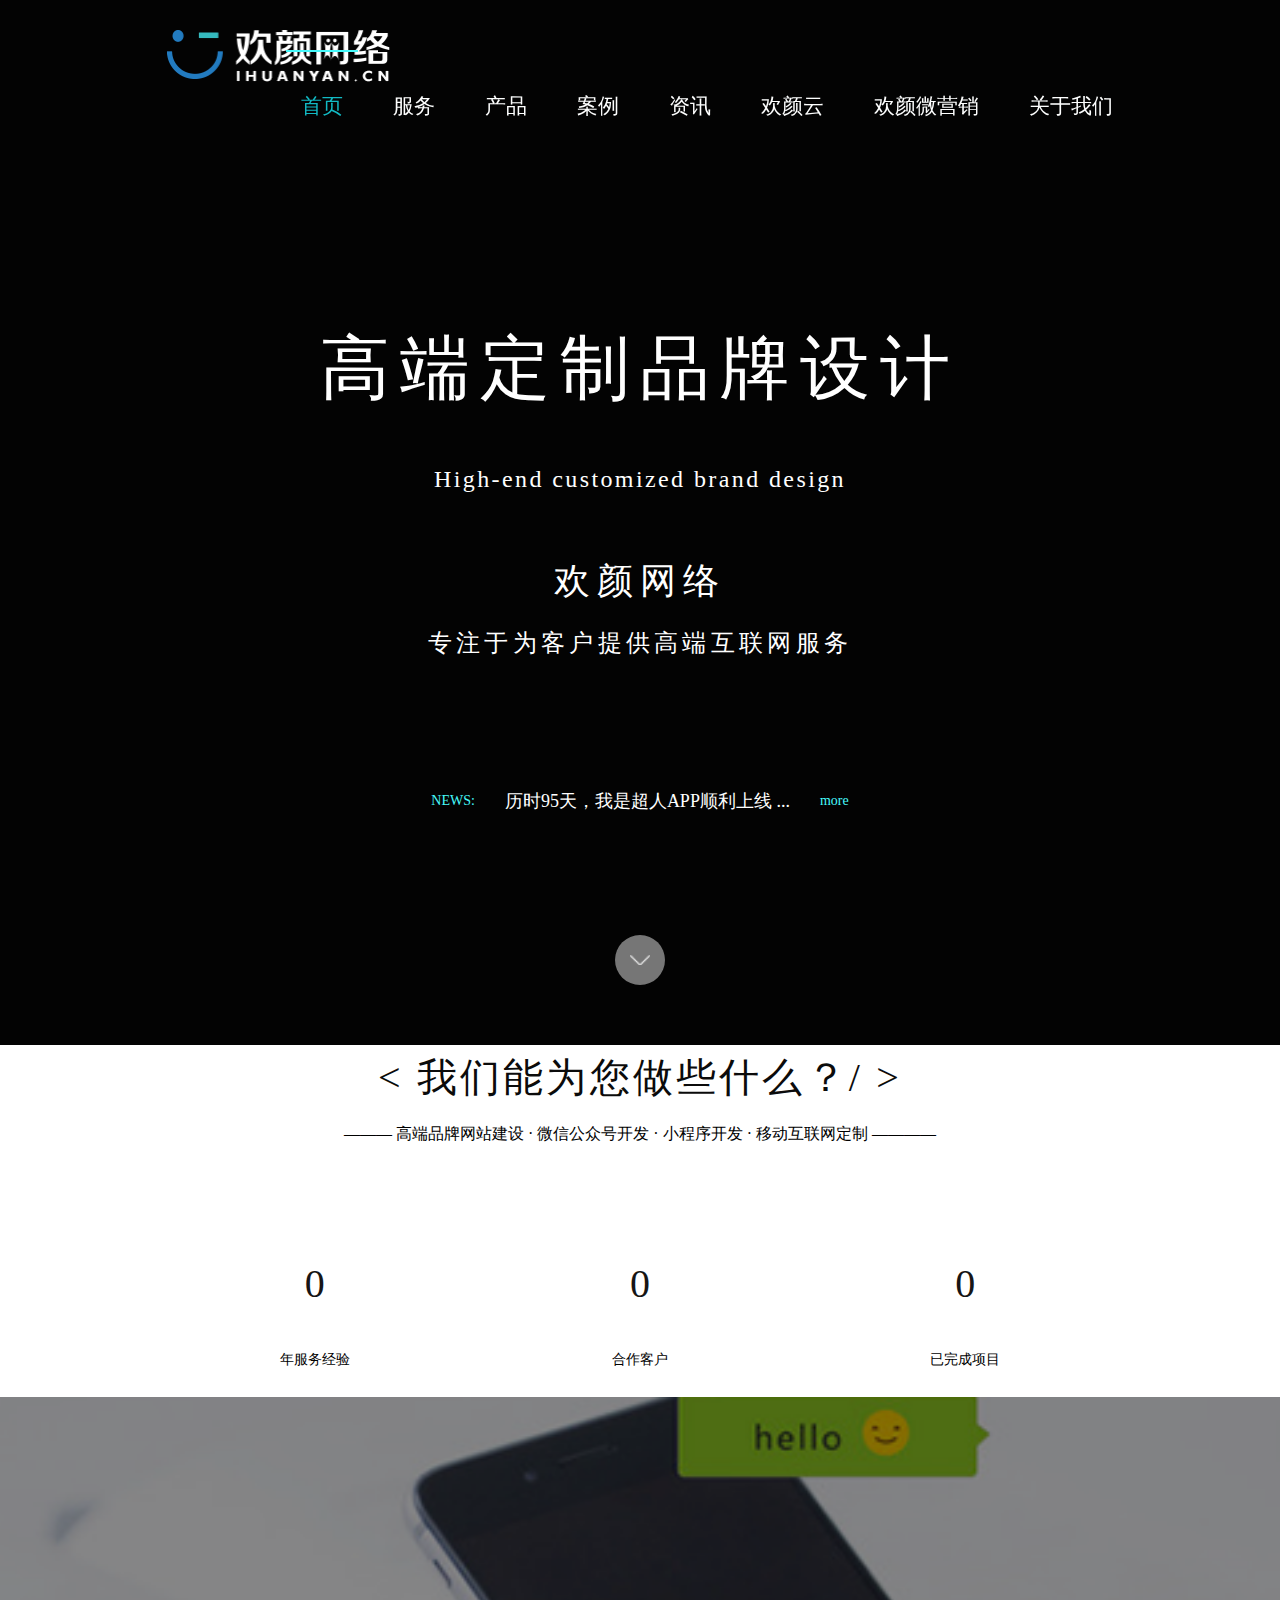
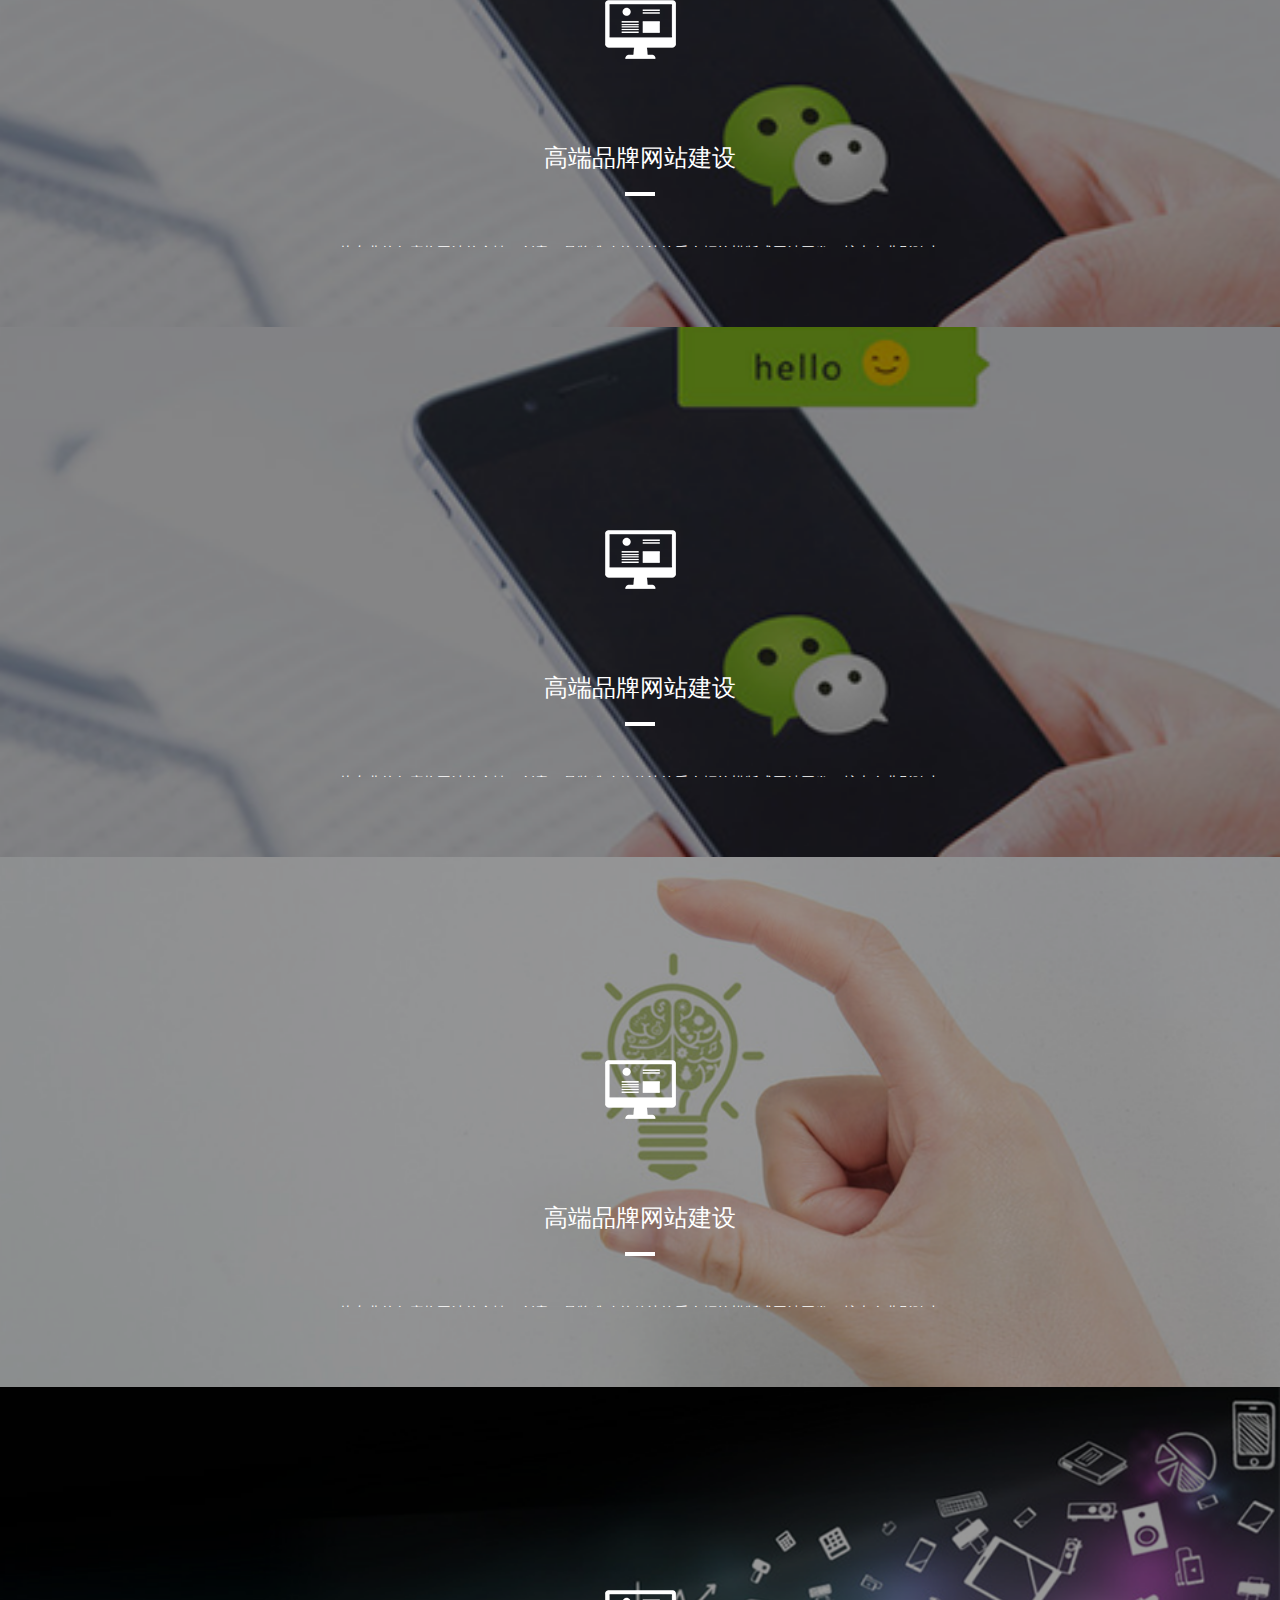
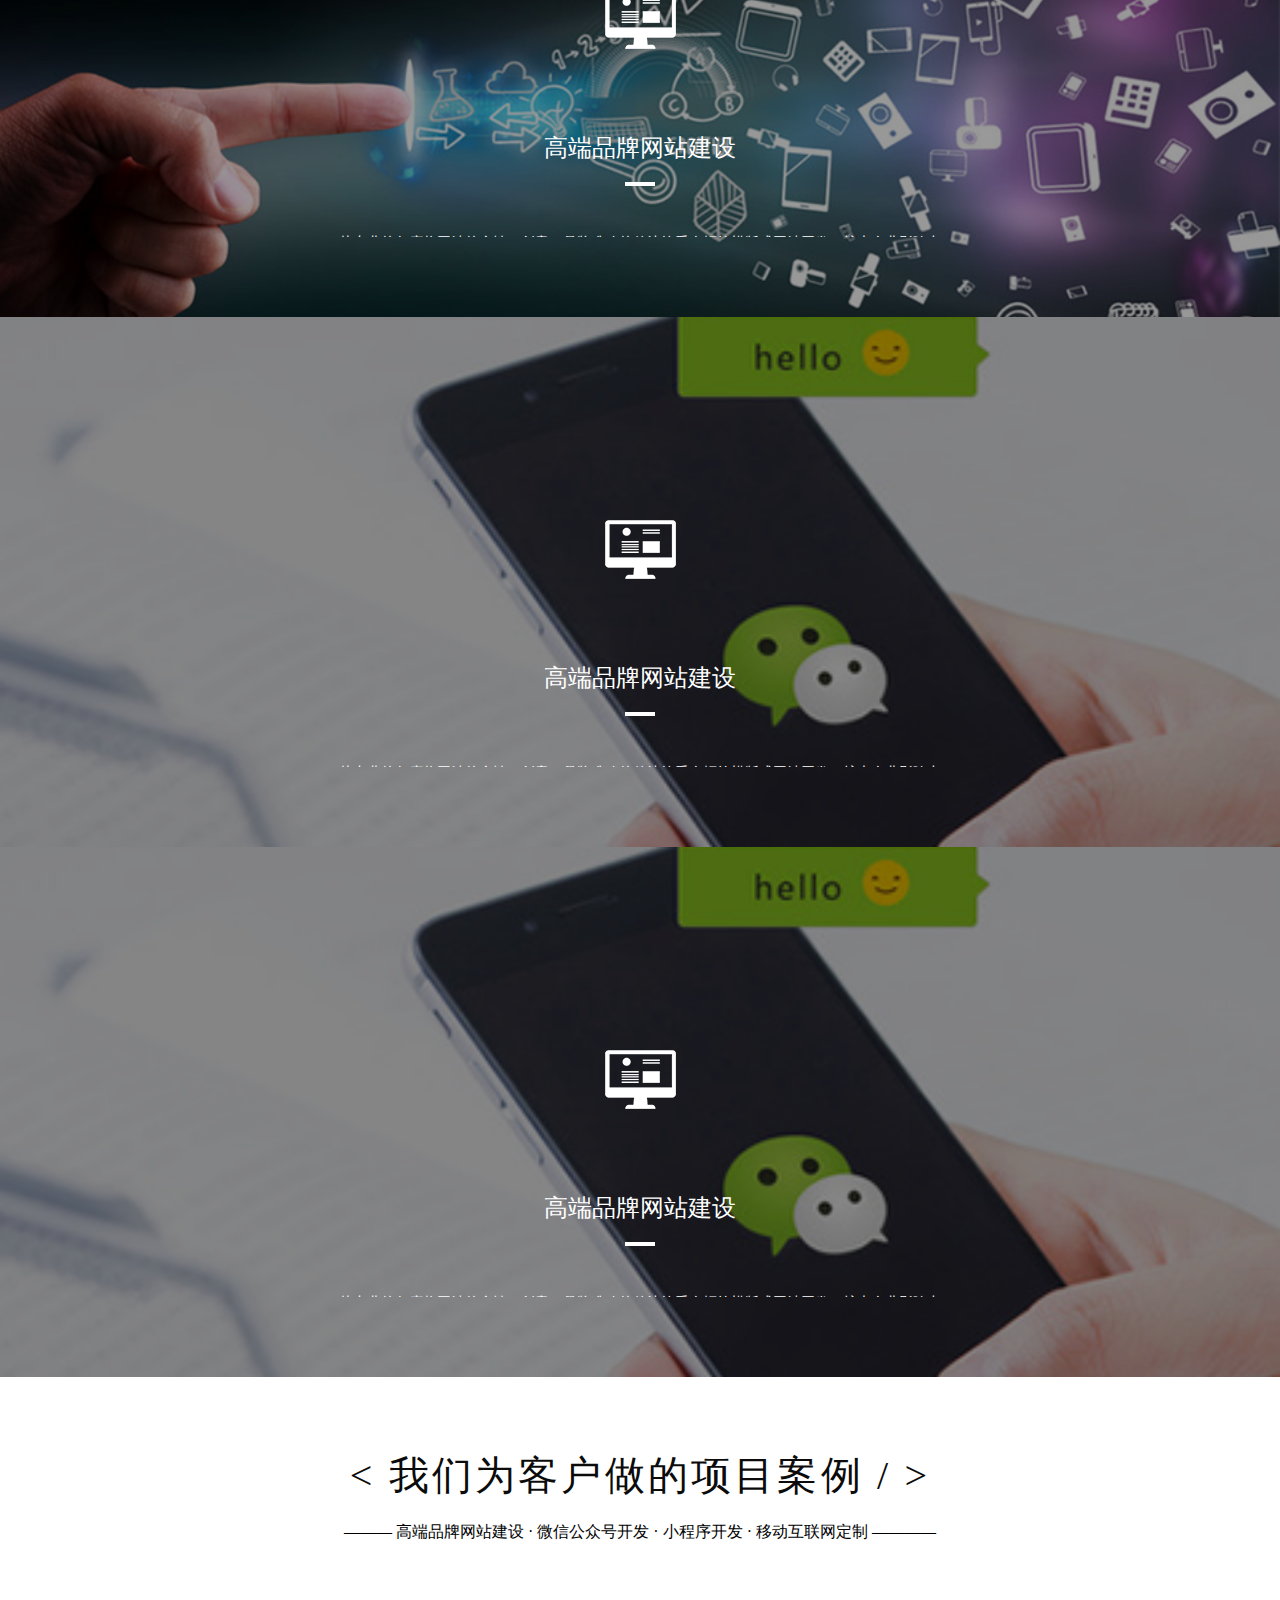
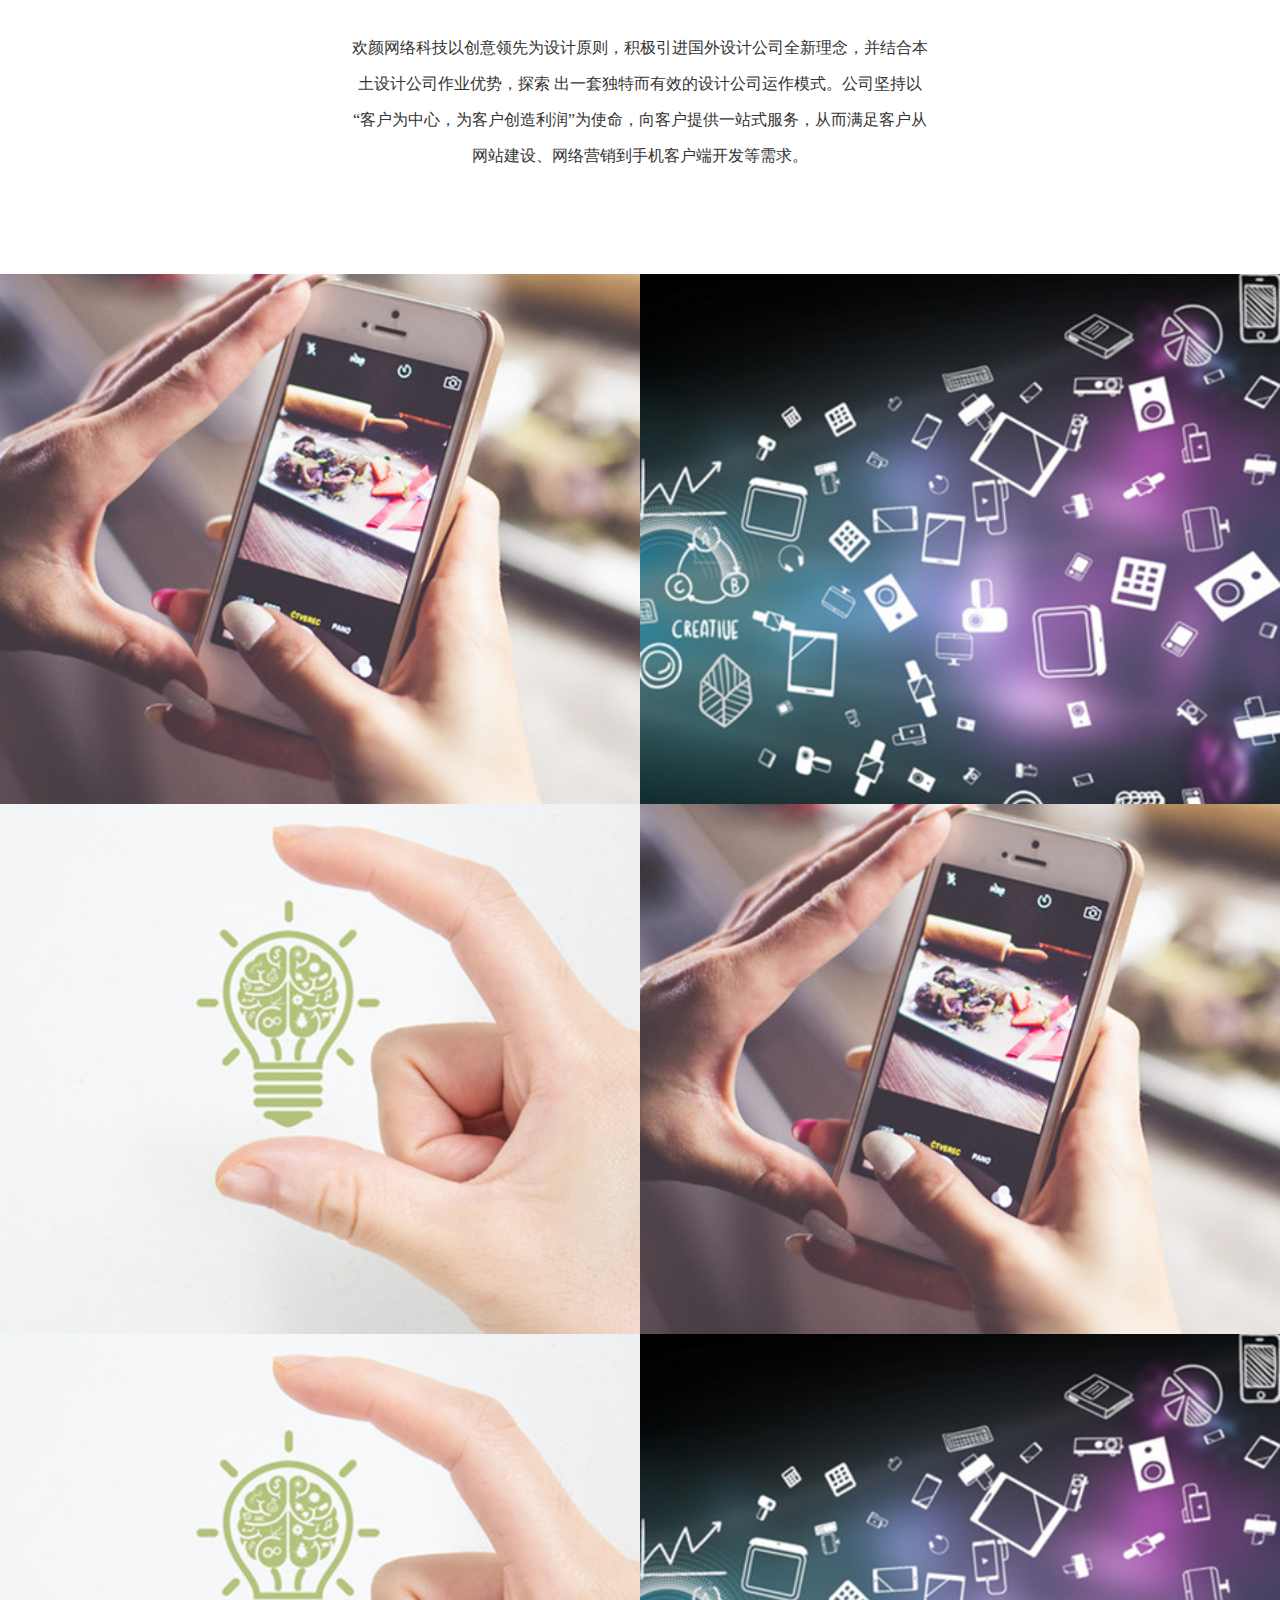
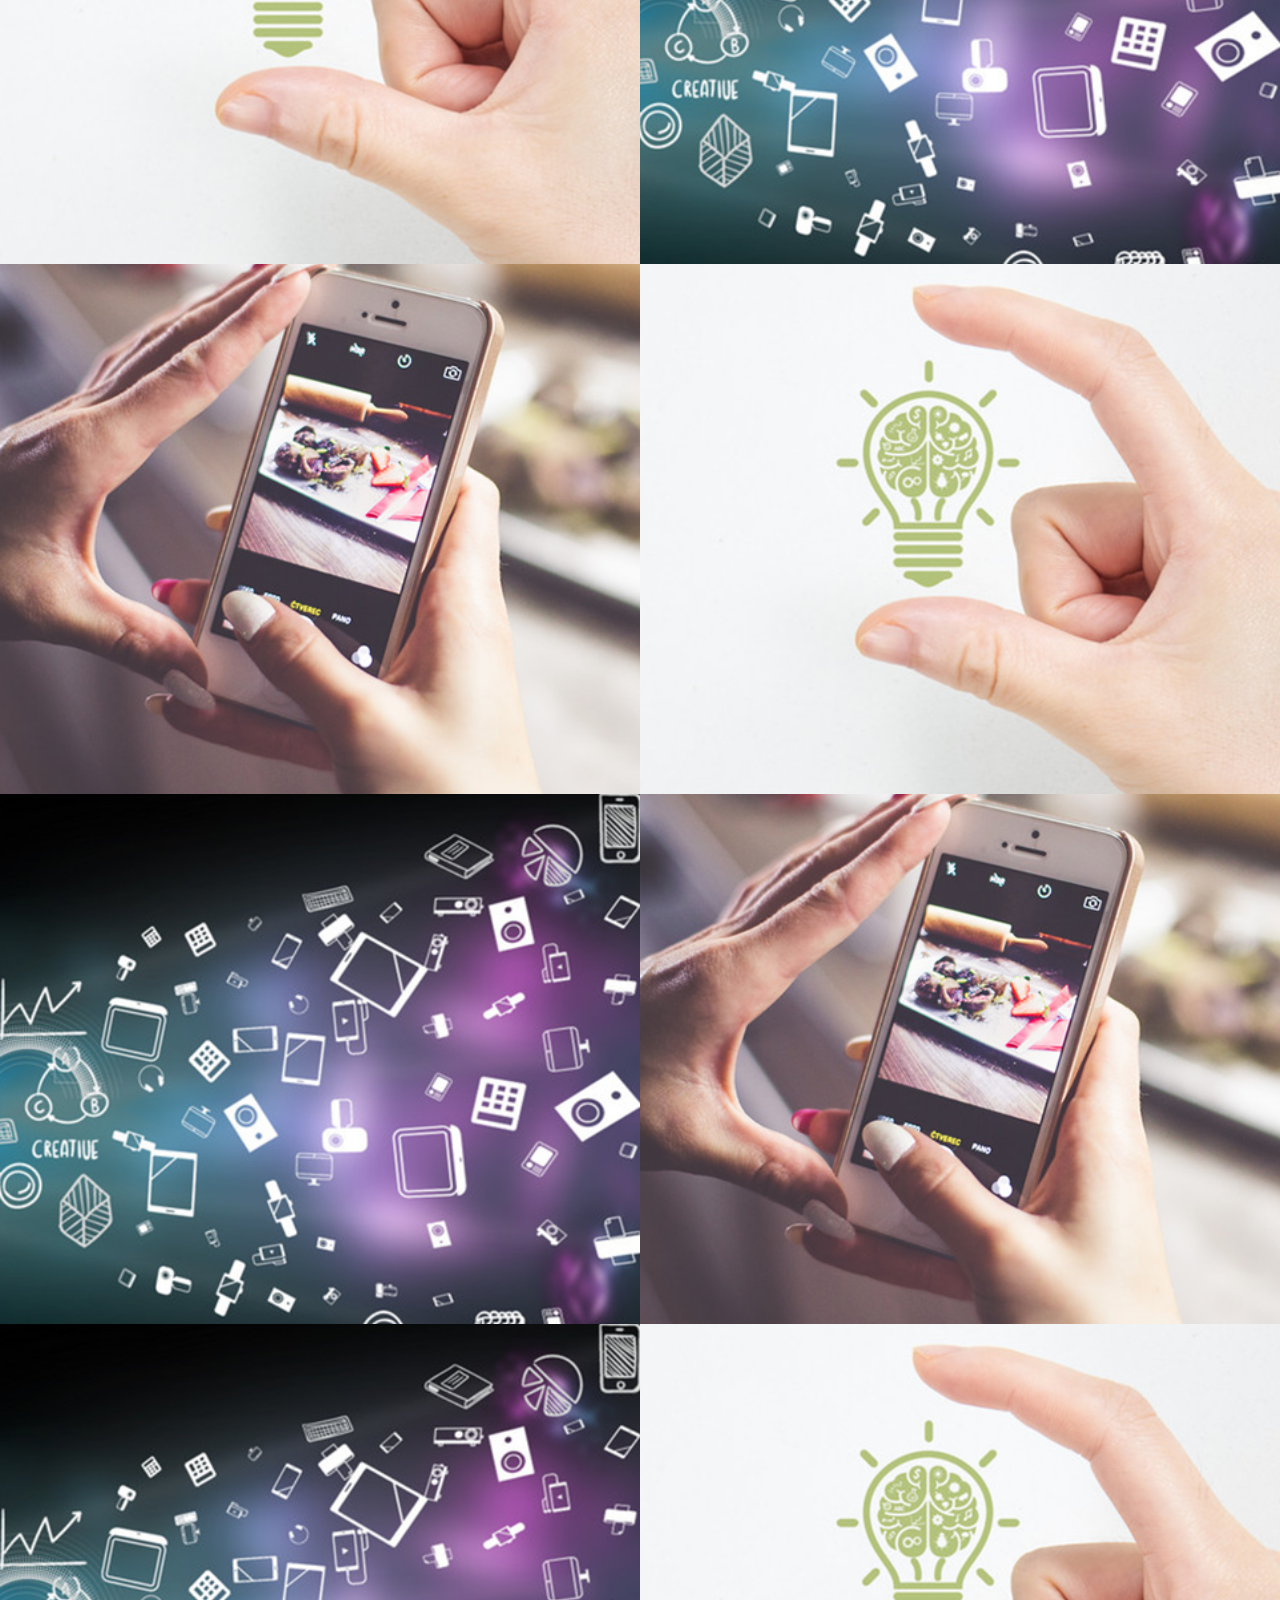
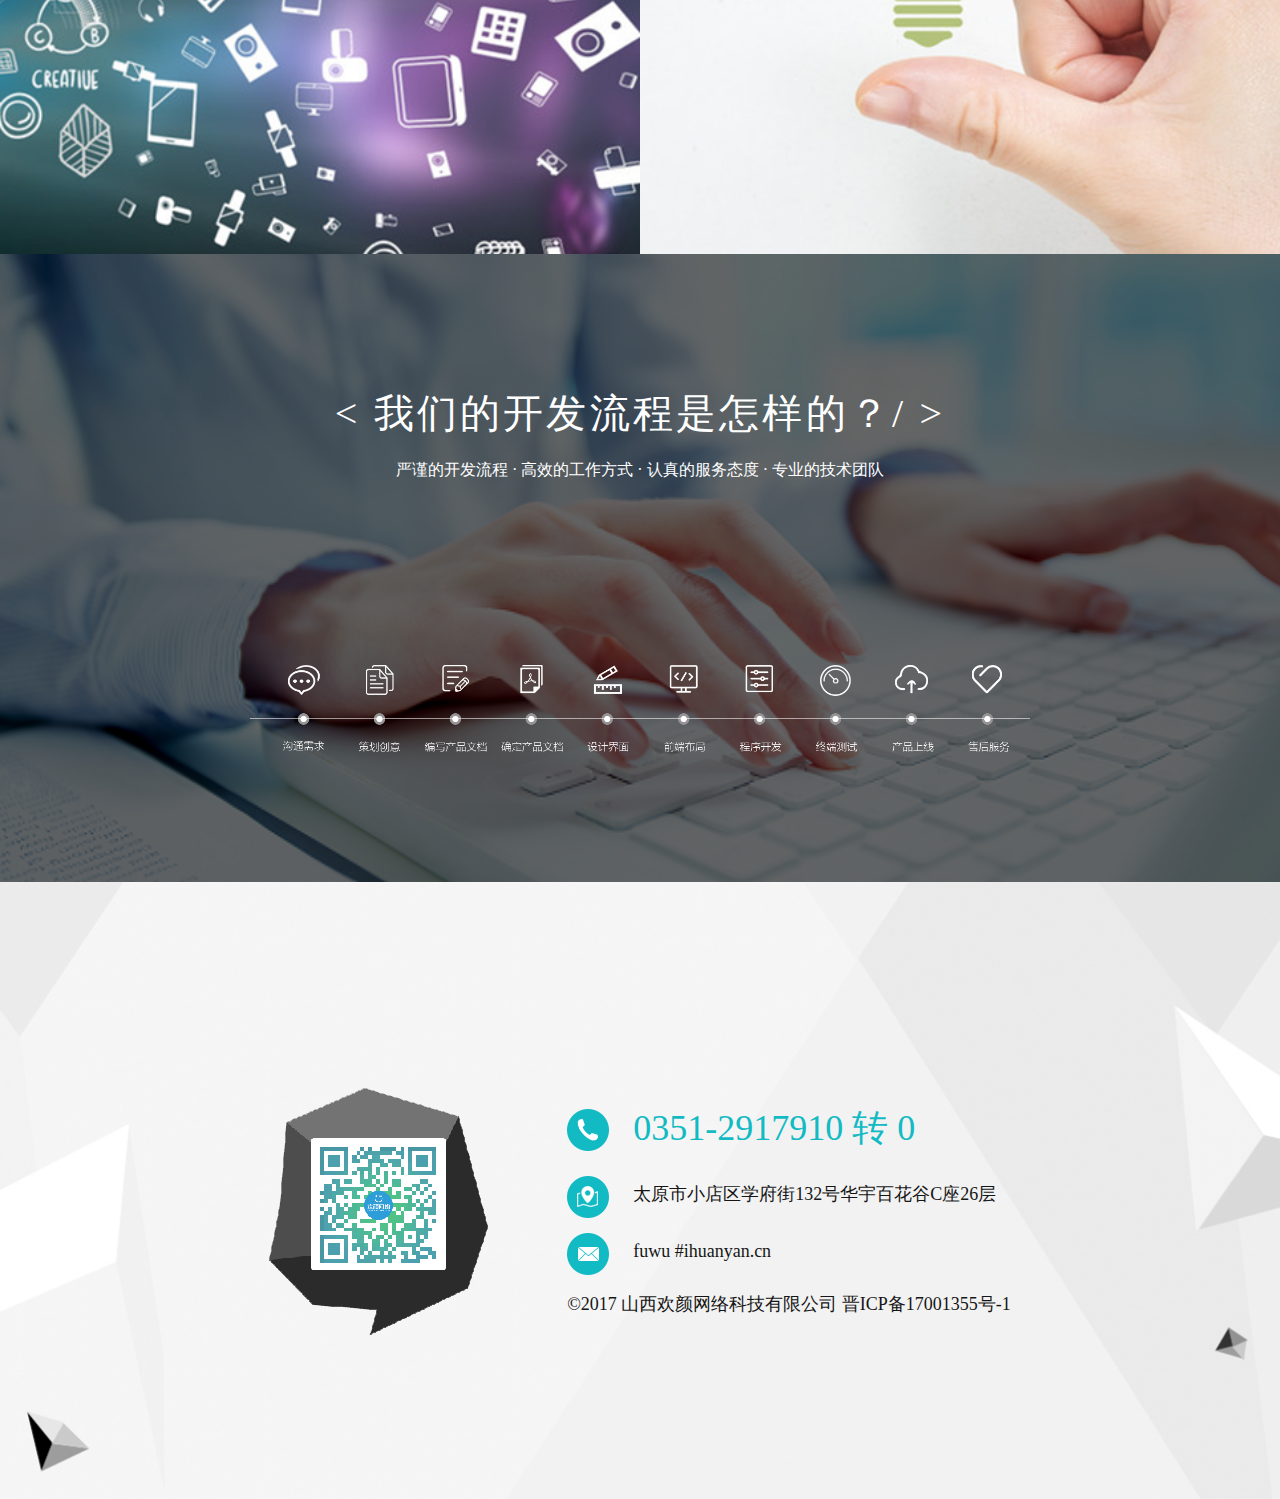
==== commit 64f3ea11: "a" ====
--- a/index.html
+++ b/index.html
@@ -78,9 +78,8 @@
 
 </header>
 
-<div class="banner" id="banner" style="position: relative;">
-
-<div class="con" style="position: absolute;width: 100%;height: 100%;z-index: 999">
+<div class="banner" id="banner">
+
 
 
 		<div class="container">
@@ -107,7 +106,6 @@
 
 		</div>
 </div>
-</div>
 
 
 
@@ -119,25 +117,25 @@
 		        <div class="row">
 					  <div class="col-sm-6 col-md-4">
 					    <div class="thumbnail">
-					      <div class="caption">
+					      <div class="caption" style="padding: 0">
 					        <h3 class="sgq-shuzi1">0</h3>
-					        <p style="padding: 0">年服务经验</p>                          
+					        <p>年服务经验</p>                          
 					      </div>
 					    </div>
 					  </div>
 					   <div class="col-sm-6 col-md-4">
 					    <div class="thumbnail">
-					      <div class="caption">
+					      <div class="caption" style="padding: 0">
 					        <h3 class="sgq-shuzi2">0</h3>
-					        <p style="padding: 0">合作客户</p>
+					        <p>合作客户</p>
 					      </div>
 					    </div>
 					  </div>
 					   <div class="col-sm-6 col-md-4">
 					    <div class="thumbnail">
-					      <div class="caption">
+					      <div class="caption" style="padding: 0">
 					        <h3 class="sgq-shuzi3">0</h3>
-					        <p style="padding: 0">已完成项目</p>
+					        <p>已完成项目</p>
 					      </div>
 					    </div>
 					  </div>
@@ -443,151 +441,6 @@
 
 <script src="js/jquery.js"></script>
 <script src="js/index.js"></script>
-<script type="text/javascript" src="js/three.min.js"></script>
-<script type="text/javascript">
-var SEPARATION = 100, AMOUNTX = 50, AMOUNTY = 50;
-
-var container;
-var camera, scene, renderer;
-
-var particles, particle, count = 0;
-
-var mouseX = 0, mouseY = 0;
-
-var windowHalfX = window.innerWidth / 2;
-var windowHalfY = window.innerHeight / 2;
-
-init();
-animate();
-
-function init() {
-
-	container = document.createElement( 'div');
-	 container.setAttribute("id", "canvas")
-	var banner=document.getElementById('banner');
-	banner.appendChild( container );
-
-	camera = new THREE.PerspectiveCamera( 75, window.innerWidth / window.innerHeight, 1, 10000 );
-	camera.position.z = 1000;
-
-	scene = new THREE.Scene();
-
-	particles = new Array();
-
-	var PI2 = Math.PI * 2;
-	var material = new THREE.ParticleCanvasMaterial( {
-
-		color: 0xffffff,
-		program: function ( context ) {
-
-			context.beginPath();
-			context.arc( 0, 0, 1, 0, PI2, true );
-			context.fill();
-
-		}
-
-	} );
-
-	var i = 0;
-
-	for ( var ix = 0; ix < AMOUNTX; ix ++ ) {
-
-		for ( var iy = 0; iy < AMOUNTY; iy ++ ) {
-
-			particle = particles[ i ++ ] = new THREE.Particle( material );
-			particle.position.x = ix * SEPARATION - ( ( AMOUNTX * SEPARATION ) / 2 );
-			particle.position.z = iy * SEPARATION - ( ( AMOUNTY * SEPARATION ) / 2 );
-			scene.add( particle );
-
-		}
-
-	}
-
-	renderer = new THREE.CanvasRenderer();
-	renderer.setSize( window.innerWidth, window.innerHeight );
-	container.appendChild( renderer.domElement );
-
-	document.addEventListener( 'mousemove', onDocumentMouseMove, false );
-	document.addEventListener( 'touchstart', onDocumentTouchStart, false );
-	document.addEventListener( 'touchmove', onDocumentTouchMove, false );
-
-	//
-
-	window.addEventListener( 'resize', onWindowResize, false );
-
-}
-
-function onWindowResize() {
-
-	windowHalfX = window.innerWidth / 2;
-	windowHalfY = window.innerHeight / 2;
-
-	camera.aspect = window.innerWidth / window.innerHeight;
-	camera.updateProjectionMatrix();
-
-	renderer.setSize( window.innerWidth, window.innerHeight );
-
-}
-
-//
-
-function onDocumentMouseMove( event ) {
-
-	mouseX = event.clientX - windowHalfX;
-	mouseY = event.clientY - windowHalfY;
-
-}
-
-function onDocumentTouchStart( event ) {
-	if ( event.touches.length === 1 ) {
-		event.preventDefault();
-		mouseX = event.touches[ 0 ].pageX - windowHalfX;
-		mouseY = event.touches[ 0 ].pageY - windowHalfY;
-
-	}
-
-}
-
-function onDocumentTouchMove( event ) {
-
-	if ( event.touches.length === 1 ) {
-		event.preventDefault();
-		mouseX = event.touches[ 0 ].pageX - windowHalfX;
-		mouseY = event.touches[ 0 ].pageY - windowHalfY;
-	}
-}
-
-function animate() {
-	requestAnimationFrame( animate );
-	render();
-}
-
-function render() {
-
-	camera.position.x += ( mouseX - camera.position.x ) * .05;
-	camera.position.y += ( - mouseY - camera.position.y ) * .05;
-	camera.lookAt( scene.position );
-
-	var i = 0;
-
-	for ( var ix = 0; ix < AMOUNTX; ix ++ ) {
-
-		for ( var iy = 0; iy < AMOUNTY; iy ++ ) {
-
-			particle = particles[ i++ ];
-			particle.position.y = ( Math.sin( ( ix + count ) * 0.3 ) * 50 ) + ( Math.sin( ( iy + count ) * 0.5 ) * 50 );
-			particle.scale.x = particle.scale.y = ( Math.sin( ( ix + count ) * 0.3 ) + 1 ) * 2 + ( Math.sin( ( iy + count ) * 0.5 ) + 1 ) * 2;
-
-		}
-
-	}
-
-	renderer.render( scene, camera );
-
-	count += 0.1;
-
-}
-</script>
 <script>
   $('.col-md-3').on('mouseenter',function(){
       $(this).animate({'paddingTop':'0'});
--- a/css/index.css
+++ b/css/index.css
@@ -8,8 +8,7 @@
   background-color: #030303; }
   .banner h1 {
     font-size: 0.7rem;
-    line-height: 0.37;
-    letter-spacing: 0.25rem;
+    letter-spacing: 0.1rem;
     text-align: center;
     color: #ffffff;
     margin-top: 2.2rem; }
@@ -365,31 +364,30 @@
     color: rgba(105, 104, 104, 0.99);
     z-index: 99999; }
 
+.case .col-md-3 {
+  min-height: 5.3rem; }
+
+.case .thumbnail {
+  min-height: 3rem; }
+
 @media (min-width: 300px) {
   .container {
-    width: 100%; }
-  .case .col-md-3 {
-    min-height: 7.3rem; }
-  .case .thumbnail {
-    min-height: 4rem; }
-  .project .container p:nth-child(2), .doing .container p:nth-child(2) {
-    padding: 0 0.24rem; }
+    width: 100%;
+    padding: 0 0.24rem !important; }
   .project .container p:nth-child(3) {
     width: 90% !important;
     margin: 0 auto;
     margin-bottom: 1rem !important; }
   button {
-    padding: 0.1rem 0.3rem; } }
+    padding: 0.1rem 0.3rem; }
+  .showView {
+    right: 0.7rem; } }
 
 @media (min-width: 768px) {
   .container {
     width: 775px; }
   .navbar-nav {
     display: block; }
-  .case .col-md-3 {
-    min-height: 5.3rem; }
-  .case .thumbnail {
-    min-height: 3rem; }
   .project .container p:nth-child(3) {
     width: 60% !important;
     margin: 0 auto;
@@ -397,7 +395,9 @@
   .col-md-3:nth-child(3) {
     width: 100% !important; }
   .col-md-3:nth-child(4) {
-    width: 100% !important; } }
+    width: 100% !important; }
+  .showView {
+    right: 2.7rem; } }
 
 @media (min-width: 1024px) {
   .container {
--- a/css/common.css
+++ b/css/common.css
@@ -4,6 +4,9 @@
   top: 0;
   left: 0;
   z-index: 11111; }
+
+.navbar {
+  border: none !important; }
 
 .navbar-nav {
   display: none; }
@@ -12,12 +15,12 @@
   display: block; }
 
 .menu {
-  width: 1rem;
-  height: 1rem;
+  width: 0.5rem;
+  height: 0.5rem;
   background: url("../images/menu.png") center/cover no-repeat;
   float: right;
-  margin-top: 0.5rem;
-  margin-right: 0.8rem;
+  margin-top: 0.2rem;
+  margin-right: 0.3rem;
   display: block; }
 
 .navbar {
@@ -32,9 +35,6 @@
     width: 100%;
     height: 100%;
     z-index: -1; }
-
-.lead {
-  font-size: 0.2rem; }
 
 .navbar-form {
   display: flex;
@@ -61,7 +61,7 @@
   padding-top: 0.4rem; }
 
 .navbar-brand {
-  padding-top: 0.3rem !important; }
+  padding-top: 0.2rem !important; }
 
 .nav > li > a:focus, .nav > li > a:hover, .nav > li.active a {
   background: none;
@@ -72,8 +72,7 @@
   margin-left: 0.2rem; }
 
 .navbar .media-object {
-  width: 4.23rem;
-  padding-top: 0.2rem; }
+  width: 2.23rem; }
 
 .navbar-brand {
   padding-top: 0.4rem; }
@@ -106,7 +105,6 @@
     font-family: "Microsoft YaHei"; }
   .company .phone {
     font-size: 0.36rem;
-    line-height: 0.78;
     text-align: left;
     color: #12bac4;
     font-family: "Microsoft YaHei"; }
@@ -137,6 +135,8 @@
     width: 775px; }
   .navbar-nav {
     display: block; }
+  .navbar-brand {
+    padding-top: 0.3rem !important; }
   .navbar .media-object {
     width: 2.23rem;
     padding-top: 0; }
